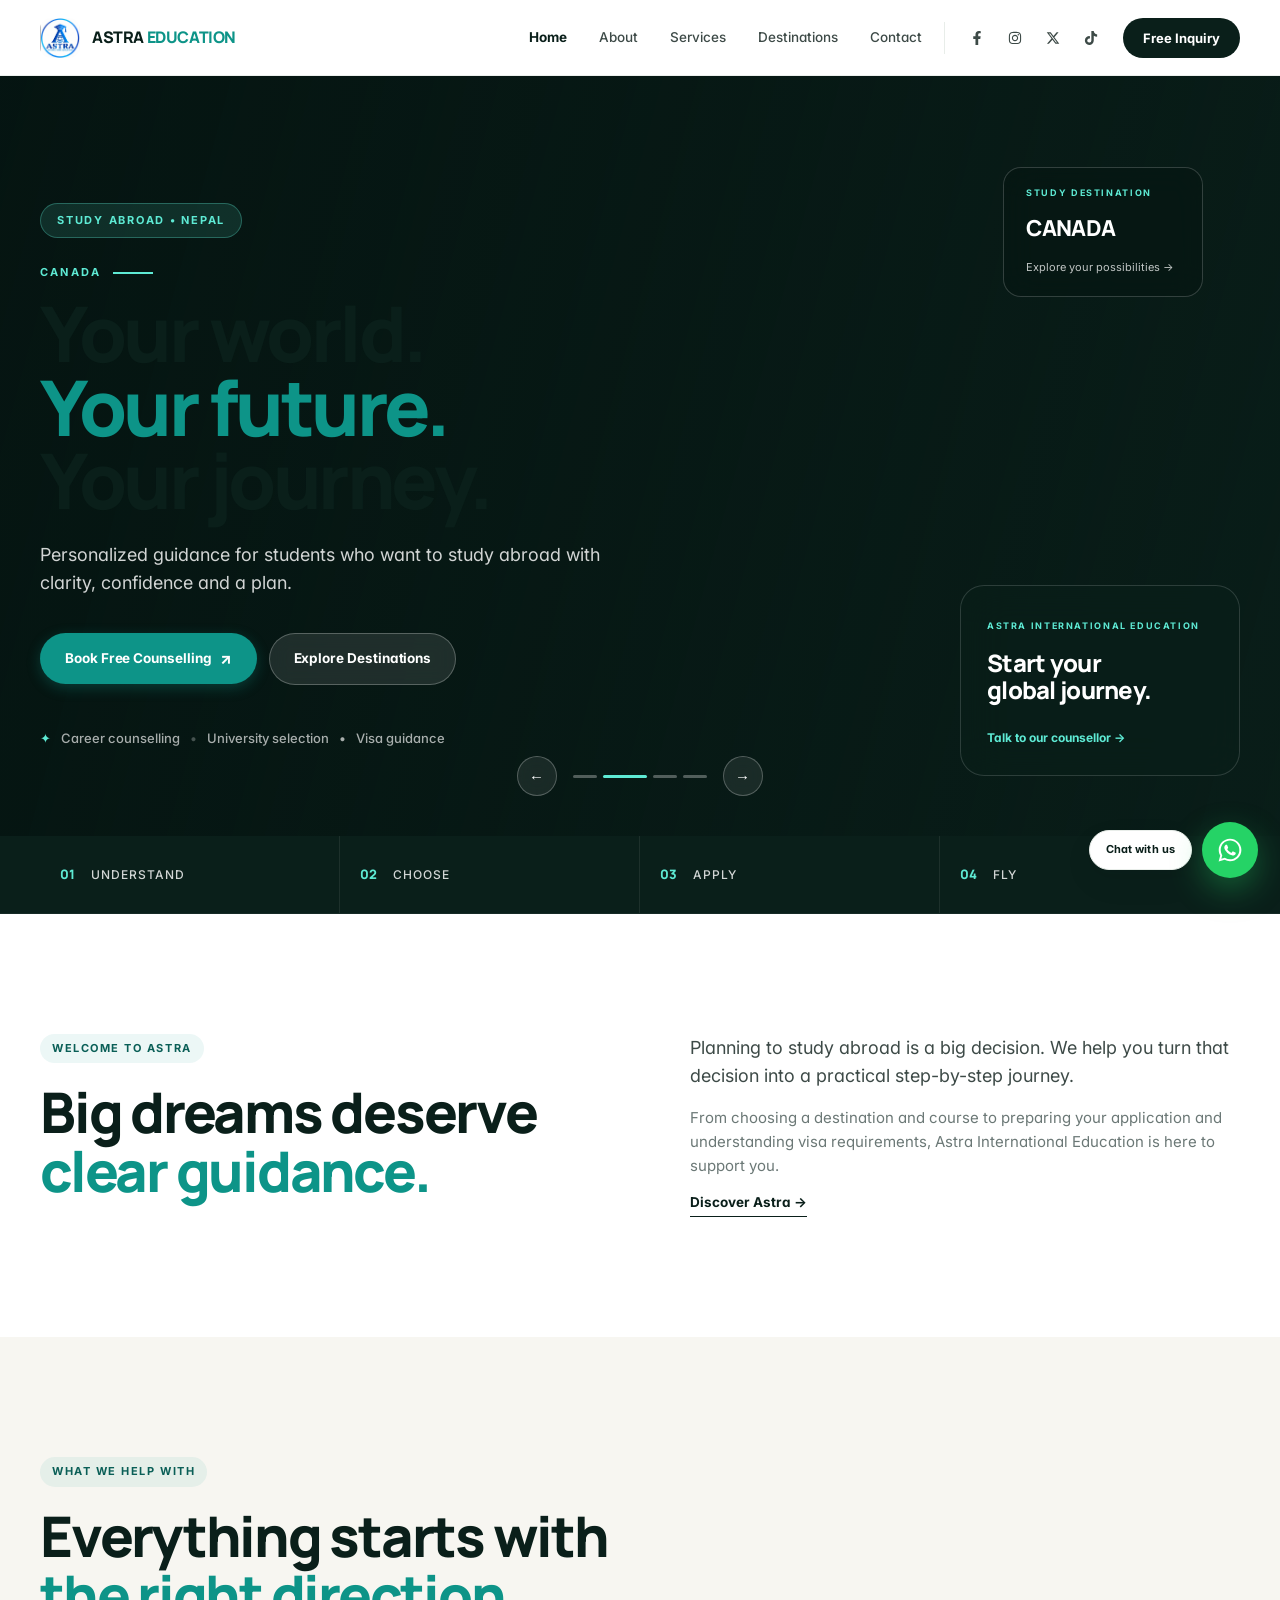
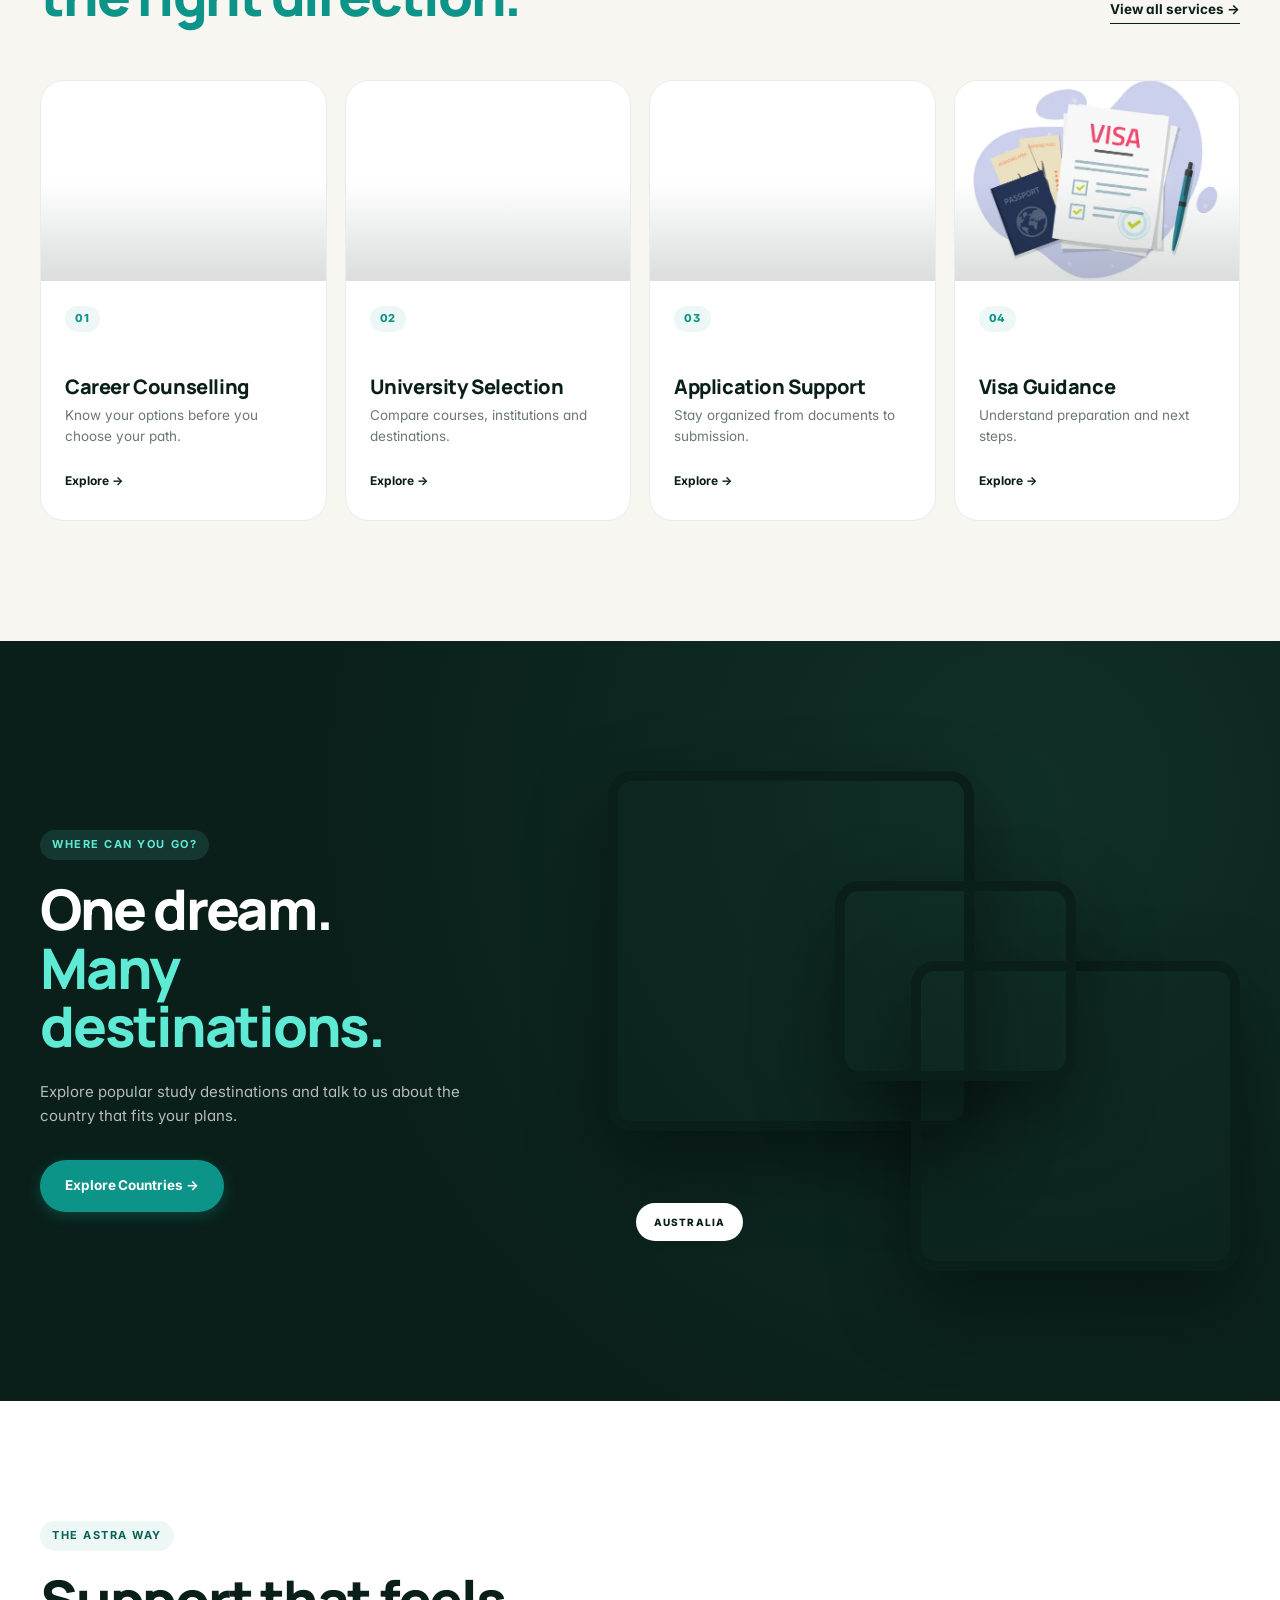
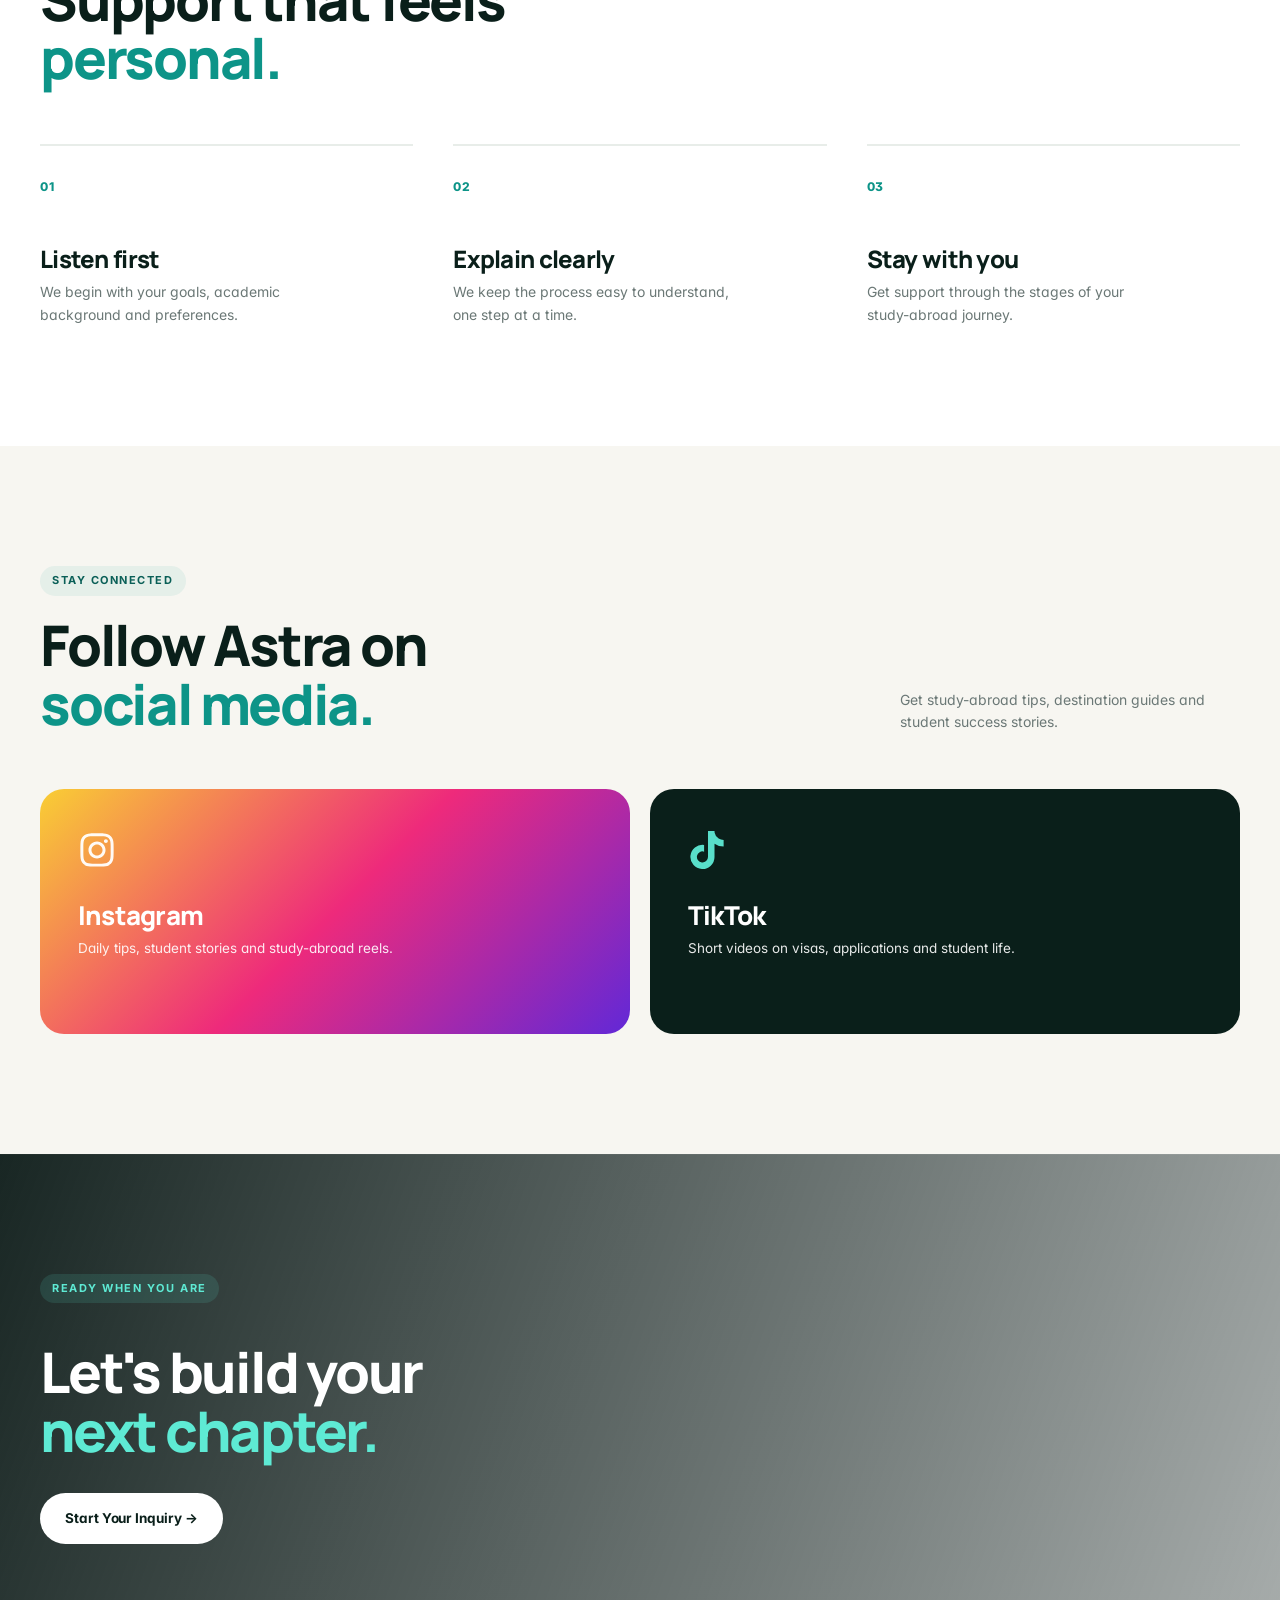
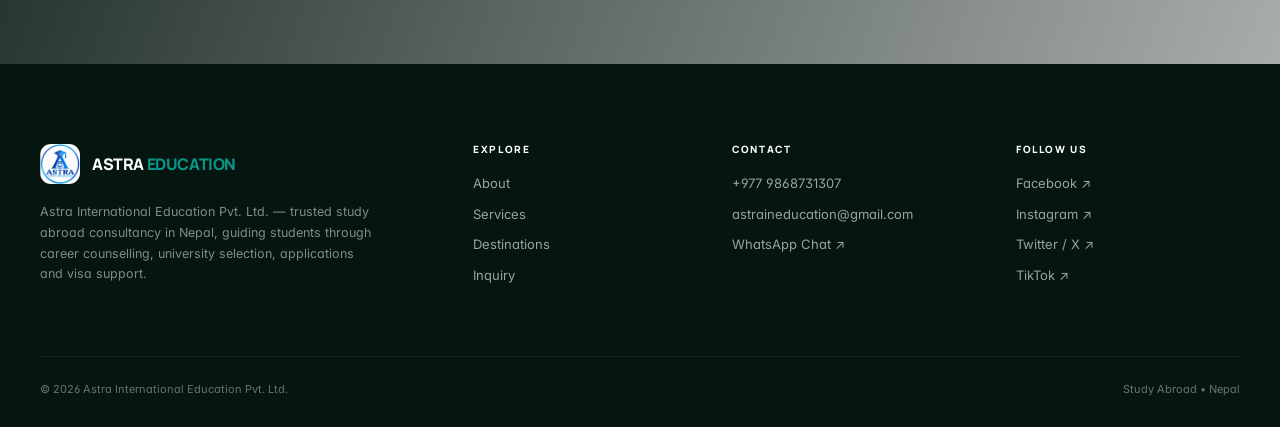
==== index.html @ 6aa4693e "Add files via upload" ====
<!doctype html>
<html lang="en" dir="ltr">
<head>
  <meta charset="utf-8">
  <meta name="viewport" content="width=device-width, initial-scale=1">

  <title>Astra Educational Consultancy | Study Abroad Experts in Nepal</title>
  <meta name="description" content="Astra Educational Consultancy is a trusted study abroad consultancy in Nepal. Get expert career counselling, university selection, application support and visa guidance for Australia, Canada, UK and New Zealand.">
  <meta name="keywords" content="study abroad consultancy Nepal, Astra Educational Consultancy, study in Australia, study in Canada, study in UK, student visa Nepal, education consultancy Kathmandu">
  <meta name="author" content="Astra International Education Pvt. Ltd.">
  <meta name="robots" content="index, follow, max-image-preview:large, max-snippet:-1, max-video-preview:-1">
  <link rel="canonical" href="https://astrainternationaledu.edu.np/">

  <meta name="theme-color" content="#0a1f1a">
  <link rel="icon" type="image/png" href="assets/images/astra_logo.png">
  <link rel="apple-touch-icon" href="assets/images/astra_logo.png">

  <!-- Open Graph -->
  <meta property="og:type" content="website">
  <meta property="og:site_name" content="Astra Educational Consultancy">
  <meta property="og:url" content="https://astrainternationaledu.edu.np/">
  <meta property="og:title" content="Astra Educational Consultancy | Study Abroad Experts in Nepal">
  <meta property="og:description" content="Expert study abroad counselling in Nepal. Guidance on university selection, applications and visa support.">
  <meta property="og:image" content="https://astrainternationaledu.edu.np/assets/images/og-image.jpg">
  <meta property="og:image:width" content="1200">
  <meta property="og:image:height" content="630">
  <meta property="og:locale" content="en_US">

  <!-- Twitter -->
  <meta name="twitter:card" content="summary_large_image">
  <meta name="twitter:title" content="Astra Educational Consultancy | Study Abroad Experts in Nepal">
  <meta name="twitter:description" content="Expert study abroad counselling in Nepal.">
  <meta name="twitter:image" content="https://astrainternationaledu.edu.np/assets/images/og-image.jpg">

  <link rel="preconnect" href="https://fonts.googleapis.com">
  <link rel="preconnect" href="https://fonts.gstatic.com" crossorigin>
  <link href="https://fonts.googleapis.com/css2?family=Inter:wght@400;500;600;700&family=Manrope:wght@700;800&display=swap" rel="stylesheet">
  <link rel="stylesheet" href="assets/css/style.css">

  <script type="application/ld+json">
  {
    "@context": "https://schema.org",
    "@graph": [
      {
        "@type": "EducationalOrganization",
        "@id": "https://astrainternationaledu.edu.np/#organization",
        "name": "Astra Educational Consultancy",
        "alternateName": "Astra International Education",
        "url": "https://astrainternationaledu.edu.np/",
        "logo": "https://astrainternationaledu.edu.np/assets/images/astra_logo.png",
        "description": "Trusted study abroad consultancy in Nepal offering career counselling, university selection, application and visa guidance for Australia, Canada, UK and New Zealand.",
        "address": {
          "@type": "PostalAddress",
          "streetAddress": "Your Office Address",
          "addressLocality": "Kathmandu",
          "addressRegion": "Bagmati",
          "postalCode": "44600",
          "addressCountry": "NP"
        },
        "contactPoint": {
          "@type": "ContactPoint",
          "telephone": "+977-9868731307",
          "contactType": "customer service",
          "email": "astraineducation@gmail.com",
          "availableLanguage": ["English", "Nepali"]
        },
        "sameAs": [
          "https://www.facebook.com/profile.php?id=61571321215933"
        ]
      },
      {
        "@type": "WebSite",
        "@id": "https://astrainternationaledu.edu.np/#website",
        "url": "https://astrainternationaledu.edu.np/",
        "name": "Astra Educational Consultancy",
        "publisher": { "@id": "https://astrainternationaledu.edu.np/#organization" },
        "inLanguage": "en"
      },
      {
        "@type": "WebPage",
        "@id": "https://astrainternationaledu.edu.np/#webpage",
        "url": "https://astrainternationaledu.edu.np/",
        "name": "Astra Educational Consultancy | Study Abroad Experts in Nepal",
        "isPartOf": { "@id": "https://astrainternationaledu.edu.np/#website" },
        "about": { "@id": "https://astrainternationaledu.edu.np/#organization" }
      }
    ]
  }
  </script>
</head>
<body>

  <div id="header"></div>

  <section class="hero hero-slider" id="heroSlider">
    <div class="hero-slide active" style="background-image:url('https://images.unsplash.com/photo-1523482580672-f109ba8cb9be?auto=format&fit=crop&w=2200&q=90')" role="img" aria-label="Sydney Opera House, Australia">
      <div class="hero-overlay"></div>
      <div class="country-stamp">
        <small>Study Destination</small>
        <strong>AUSTRALIA</strong>
        <span>Explore your possibilities →</span>
      </div>
    </div>
    <div class="hero-slide" style="background-image:url('https://images.unsplash.com/photo-1517935706615-2717063c2225?auto=format&fit=crop&w=2200&q=90')" role="img" aria-label="Toronto skyline, Canada">
      <div class="hero-overlay"></div>
      <div class="country-stamp">
        <small>Study Destination</small>
        <strong>CANADA</strong>
        <span>Explore your possibilities →</span>
      </div>
    </div>
    <div class="hero-slide" style="background-image:url('https://images.unsplash.com/photo-1513635269975-59663e0ac1ad?auto=format&fit=crop&w=2200&q=90')" role="img" aria-label="London, United Kingdom">
      <div class="hero-overlay"></div>
      <div class="country-stamp">
        <small>Study Destination</small>
        <strong>UNITED KINGDOM</strong>
        <span>Explore your possibilities →</span>
      </div>
    </div>
    <div class="hero-slide" style="background-image:url('https://images.unsplash.com/photo-1469521669194-babb45599def?auto=format&fit=crop&w=2200&q=90')" role="img" aria-label="New Zealand landscape">
      <div class="hero-overlay"></div>
      <div class="country-stamp">
        <small>Study Destination</small>
        <strong>NEW ZEALAND</strong>
        <span>Explore your possibilities →</span>
      </div>
    </div>

    <div class="container hero-content">
      <div class="hero-copy">
        <span class="pill">Study Abroad • Nepal</span>
        <div class="hero-country">
          <span id="heroCountry">AUSTRALIA</span>
          <i></i>
        </div>
        <h1>Your world.<br><em>Your future.</em><br>Your journey.</h1>
        <p>Personalized guidance for students who want to study abroad with clarity, confidence and a plan.</p>
        <div class="buttons">
          <a class="btn btn-accent" href="inquiry.html">Book Free Counselling <b>↗</b></a>
          <a class="btn btn-glass" href="destinations.html">Explore Destinations</a>
        </div>
        <div class="hero-mini">
          <span>✦</span> Career counselling <span>•</span> University selection <span>•</span> Visa guidance
        </div>
      </div>
      <div class="hero-float">
        <small>Astra International Education</small>
        <strong>Start your<br>global journey.</strong>
        <a href="contact.html">Talk to our counsellor →</a>
      </div>
    </div>

    <div class="slider-controls">
      <button class="slider-arrow" id="prevSlide" aria-label="Previous destination">←</button>
      <div class="slider-dots">
        <button class="slider-dot active" data-slide="0" aria-label="Australia"></button>
        <button class="slider-dot" data-slide="1" aria-label="Canada"></button>
        <button class="slider-dot" data-slide="2" aria-label="United Kingdom"></button>
        <button class="slider-dot" data-slide="3" aria-label="New Zealand"></button>
      </div>
      <button class="slider-arrow" id="nextSlide" aria-label="Next destination">→</button>
    </div>
  </section>

  <section class="trust">
    <div class="container trust-grid">
      <div><b>01</b><span>Understand</span></div>
      <div><b>02</b><span>Choose</span></div>
      <div><b>03</b><span>Apply</span></div>
      <div><b>04</b><span>Fly</span></div>
    </div>
  </section>

  <section class="section intro">
    <div class="container intro-grid">
      <div>
        <span class="kicker">Welcome to Astra</span>
        <h2>Big dreams deserve<br><em>clear guidance.</em></h2>
      </div>
      <div>
        <p class="lead">Planning to study abroad is a big decision. We help you turn that decision into a practical step-by-step journey.</p>
        <p>From choosing a destination and course to preparing your application and understanding visa requirements, Astra International Education is here to support you.</p>
        <a class="underlink" href="about.html">Discover Astra →</a>
      </div>
    </div>
  </section>

  <section class="section soft">
    <div class="container">
      <div class="section-title">
        <div>
          <span class="kicker">What We Help With</span>
          <h2>Everything starts with<br><em>the right direction.</em></h2>
        </div>
        <a class="underlink" href="services.html">View all services →</a>
      </div>
      <div class="service-grid">

        <a class="service-photo-card" href="services.html#counselling">
          <div class="pic" role="img" aria-label="Career counselling session" style="background-image:url('https://images.unsplash.com/photo-1523240795612-9a054b0db644?auto=format&fit=crop&w=1000&q=85')"></div>
          <div class="card-body">
            <span>01</span>
            <h3>Career Counselling</h3>
            <p>Know your options before you choose your path.</p>
            <b>Explore →</b>
          </div>
        </a>

        <a class="service-photo-card" href="services.html#university">
          <div class="pic" role="img" aria-label="University selection guidance" style="background-image:url('https://images.unsplash.com/photo-1562774053-701939374585?auto=format&fit=crop&w=1000&q=85')"></div>
          <div class="card-body">
            <span>02</span>
            <h3>University Selection</h3>
            <p>Compare courses, institutions and destinations.</p>
            <b>Explore →</b>
          </div>
        </a>

        <a class="service-photo-card" href="services.html#application">
          <div class="pic" role="img" aria-label="Application support" style="background-image:url('https://images.unsplash.com/photo-1434030216411-0b793f4b4173?auto=format&fit=crop&w=1000&q=85')"></div>
          <div class="card-body">
            <span>03</span>
            <h3>Application Support</h3>
            <p>Stay organized from documents to submission.</p>
            <b>Explore →</b>
          </div>
        </a>

        <a class="service-photo-card" href="services.html#visa">
          <div class="pic" role="img" aria-label="Visa guidance" style="background-image:url('assets/images/visa_guide.png')"></div>
          <div class="card-body">
            <span>04</span>
            <h3>Visa Guidance</h3>
            <p>Understand preparation and next steps.</p>
            <b>Explore →</b>
          </div>
        </a>

      </div>
    </div>
  </section>

  <section class="destination-feature">
    <div class="container destination-feature-grid">
      <div class="dest-copy">
        <span class="kicker light">Where Can You Go?</span>
        <h2>One dream.<br><em>Many destinations.</em></h2>
        <p>Explore popular study destinations and talk to us about the country that fits your plans.</p>
        <a class="btn btn-accent" href="destinations.html">Explore Countries →</a>
      </div>
      <div class="country-collage">
        <div class="country-photo one" role="img" aria-label="Australia"></div>
        <div class="country-photo two" role="img" aria-label="Students abroad"></div>
        <div class="country-photo three" role="img" aria-label="University campus"></div>
        <div class="country-label">AUSTRALIA</div>
      </div>
    </div>
  </section>

  <section class="section numbers">
    <div class="container">
      <div class="section-title">
        <div>
          <span class="kicker">The Astra Way</span>
          <h2>Support that feels<br><em>personal.</em></h2>
        </div>
      </div>
      <div class="number-grid">
        <div>
          <strong>01</strong>
          <h3>Listen first</h3>
          <p>We begin with your goals, academic background and preferences.</p>
        </div>
        <div>
          <strong>02</strong>
          <h3>Explain clearly</h3>
          <p>We keep the process easy to understand, one step at a time.</p>
        </div>
        <div>
          <strong>03</strong>
          <h3>Stay with you</h3>
          <p>Get support through the stages of your study-abroad journey.</p>
        </div>
      </div>
    </div>
  </section>

  <section class="section follow-us-section">
    <div class="container">
      <div class="section-title">
        <div>
          <span class="kicker">Stay Connected</span>
          <h2>Follow Astra on<br><em>social media.</em></h2>
        </div>
        <p>Get study-abroad tips, destination guides and student success stories.</p>
      </div>

      <div class="follow-grid">
        <a href="https://www.instagram.com/" target="_blank" rel="noopener" class="follow-card ig">
          <svg xmlns="http://www.w3.org/2000/svg" viewBox="0 0 448 512" width="38" height="38" fill="#fff" aria-hidden="true">
            <path d="M224.1 141c-63.6 0-114.9 51.3-114.9 114.9s51.3 114.9 114.9 114.9S339 319.5 339 255.9 287.7 141 224.1 141zm0 189.6c-41.1 0-74.7-33.5-74.7-74.7s33.5-74.7 74.7-74.7 74.7 33.5 74.7 74.7-33.6 74.7-74.7 74.7zm146.4-194.3c0 14.9-12 26.8-26.8 26.8-14.9 0-26.8-12-26.8-26.8s12-26.8 26.8-26.8 26.8 12 26.8 26.8zm76.1 27.2c-1.7-35.9-9.9-67.7-36.2-93.9-26.2-26.2-58-34.4-93.9-36.2-37-2.1-147.9-2.1-184.9 0-35.8 1.7-67.6 9.9-93.9 36.1s-34.4 58-36.2 93.9c-2.1 37-2.1 147.9 0 184.9 1.7 35.9 9.9 67.7 36.2 93.9s58 34.4 93.9 36.2c37 2.1 147.9 2.1 184.9 0 35.9-1.7 67.7-9.9 93.9-36.2 26.2-26.2 34.4-58 36.2-93.9 2.1-37 2.1-147.8 0-184.8zM398.8 388c-7.8 19.6-22.9 34.7-42.6 42.6-29.5 11.7-99.5 9-132.1 9s-102.7 2.6-132.1-9c-19.6-7.8-34.7-22.9-42.6-42.6-11.7-29.5-9-99.5-9-132.1s-2.6-102.7 9-132.1c7.8-19.6 22.9-34.7 42.6-42.6 29.5-11.7 99.5-9 132.1-9s102.7-2.6 132.1 9c19.6 7.8 34.7 22.9 42.6 42.6 11.7 29.5 9 99.5 9 132.1s2.7 102.7-9 132.1z"/>
          </svg>
          <h3>Instagram</h3>
          <p>Daily tips, student stories and study-abroad reels.</p>
          <b></b>
        </a>

        <a href="https://www.tiktok.com/" target="_blank" rel="noopener" class="follow-card tiktok">
          <svg xmlns="http://www.w3.org/2000/svg" viewBox="0 0 448 512" width="38" height="38" fill="#5eead4" aria-hidden="true">
            <path d="M448,209.91a210.06,210.06,0,0,1-122.77-39.25V349.38A162.55,162.55,0,1,1,185,188.31V278.2a74.62,74.62,0,1,0,52.23,71.18V0l88,0a121.18,121.18,0,0,0,1.86,22.17h0A122.18,122.18,0,0,0,381,102.39a121.43,121.43,0,0,0,67,20.14Z"/>
          </svg>
          <h3>TikTok</h3>
          <p>Short videos on visas, applications and student life.</p>
          <b></b>
        </a>
      </div>
    </div>
  </section>

  <section class="cta-photo">
    <div class="container">
      <div class="cta-inner">
        <span class="kicker light">Ready When You Are</span>
        <h2>Let's build your<br><em>next chapter.</em></h2>
        <a class="btn btn-white" href="inquiry.html">Start Your Inquiry →</a>
      </div>
    </div>
  </section>

  <div id="footer"></div>
  <script src="assets/js/main.js"></script>

</body>
</html>
---- assets/css/style.css ----
/* =========================
   ASTRA INTERNATIONAL EDUCATION
   Modern Design System — 2025
   ========================= */

:root {
  --ink: #0a1f1a;
  --ink-soft: #3d4a47;
  --muted: #6b7876;
  --line: #e8ede9;
  --line-soft: #f0f3f1;

  --green: #0d9488;
  --green-deep: #0a5f57;
  --mint: #5eead4;
  --mint-soft: #a7f3e3;

  --cream: #f7f6f1;
  --cream-warm: #faf9f5;
  --white: #ffffff;

  --dark: #0a1f1a;
  --dark-2: #0f2a24;

  --shadow-sm: 0 1px 2px rgba(10, 31, 26, .04), 0 2px 8px rgba(10, 31, 26, .04);
  --shadow-md: 0 4px 12px rgba(10, 31, 26, .06), 0 12px 32px rgba(10, 31, 26, .06);
  --shadow-lg: 0 8px 24px rgba(10, 31, 26, .08), 0 24px 64px rgba(10, 31, 26, .1);

  --radius-sm: 12px;
  --radius-md: 18px;
  --radius-lg: 24px;
  --radius-xl: 32px;

  --ease: cubic-bezier(.2, .8, .2, 1);
}

* { box-sizing: border-box; margin: 0; padding: 0; }
html { scroll-behavior: smooth; -webkit-text-size-adjust: 100%; }

body {
  font-family: "Inter", -apple-system, BlinkMacSystemFont, "DM Sans", Arial, sans-serif;
  color: var(--ink);
  background: var(--white);
  line-height: 1.6;
  font-size: 15px;
  font-feature-settings: "ss01", "cv11";
  -webkit-font-smoothing: antialiased;
  -moz-osx-font-smoothing: grayscale;
}

a { text-decoration: none; color: inherit; transition: color .2s var(--ease); }
img { max-width: 100%; display: block; }

.container {
  width: min(1200px, calc(100% - 48px));
  margin: auto;
}

/* =========================
   TYPOGRAPHY
   ========================= */
h1, h2, h3, h4 {
  font-family: "Manrope", "Inter", Arial, sans-serif;
  font-weight: 800;
  letter-spacing: -.035em;
  line-height: 1.05;
  color: var(--ink);
}

h1 { font-size: clamp(44px, 6vw, 84px); letter-spacing: -.045em; line-height: .96; }
h2 { font-size: clamp(34px, 4.4vw, 56px); letter-spacing: -.04em; }
h3 { font-size: clamp(20px, 2vw, 26px); letter-spacing: -.03em; }

h1 em, h2 em {
  font-style: normal;
  color: var(--green);
  font-weight: 800;
}

p { color: var(--ink-soft); }

.kicker {
  display: inline-block;
  font-size: 11px;
  font-weight: 700;
  letter-spacing: .14em;
  text-transform: uppercase;
  color: var(--green-deep);
  margin-bottom: 20px;
  padding: 6px 12px;
  background: rgba(13, 148, 136, .08);
  border-radius: 100px;
}

.kicker.light {
  color: var(--mint);
  background: rgba(94, 234, 212, .12);
}

.lead {
  font-size: 18px;
  line-height: 1.55;
  color: var(--ink-soft);
  margin-bottom: 16px;
}

/* =========================
   HEADER
   ========================= */
.site-header {
  position: sticky;
  top: 0;
  z-index: 1000;
  height: 76px;
  background: rgba(255, 255, 255, .85);
  backdrop-filter: saturate(180%) blur(20px);
  -webkit-backdrop-filter: saturate(180%) blur(20px);
  border-bottom: 1px solid rgba(232, 237, 233, .8);
}

.nav {
  height: 76px;
  display: flex;
  align-items: center;
  justify-content: space-between;
  gap: 24px;
}

.brand {
  display: flex;
  align-items: center;
  gap: 12px;
  font-family: "Manrope", sans-serif;
  font-weight: 800;
  font-size: 16px;
  letter-spacing: -.025em;
  color: var(--ink);
}

.brand em {
  font-style: normal;
  color: var(--green);
}

.brand img {
  width: 40px;
  height: 40px;
  border-radius: 11px;
  object-fit: cover;
}

.brand-mark {
  width: 40px;
  height: 40px;
  background: var(--dark);
  color: #fff;
  border-radius: 11px;
  display: grid;
  place-items: center;
  font-size: 12px;
  font-weight: 800;
}

.navlinks {
  display: flex;
  align-items: center;
  gap: 4px;
  font-size: 13.5px;
  font-weight: 500;
  color: var(--ink-soft);
}

.navlinks > a {
  padding: 9px 14px;
  border-radius: 100px;
  transition: all .2s var(--ease);
}

.navlinks > a:hover {
  color: var(--ink);
  background: rgba(10, 31, 26, .04);
}

.navlinks > a.active {
  color: var(--ink);
  font-weight: 700;
}

.navlinks > a.nav-cta {
  background: var(--dark);
  color: #fff !important;
  padding: 10px 20px;
  font-weight: 700;
  font-size: 13px;
  margin-left: 12px;
}

.navlinks > a.nav-cta:hover {
  background: var(--green-deep);
  transform: translateY(-1px);
}

.nav-socials {
  display: flex;
  align-items: center;
  gap: 6px;
  padding-left: 16px;
  margin-left: 4px;
  border-left: 1px solid var(--line);
}

.nav-socials a {
  width: 32px;
  height: 32px;
  border-radius: 9px;
  display: grid;
  place-items: center;
  color: var(--ink-soft);
  background: transparent;
  transition: all .2s var(--ease);
}

.nav-socials a:hover {
  background: var(--dark);
  color: var(--mint);
  transform: translateY(-1px);
}

.menu {
  display: none;
  border: 0;
  background: none;
  font-size: 22px;
  cursor: pointer;
  color: var(--ink);
  padding: 8px;
}

/* =========================
   BUTTONS
   ========================= */
.btn {
  display: inline-flex;
  align-items: center;
  justify-content: center;
  gap: 8px;
  padding: 14px 24px;
  border-radius: 100px;
  font-size: 13.5px;
  font-weight: 700;
  letter-spacing: -.005em;
  border: 1.5px solid transparent;
  cursor: pointer;
  transition: all .25s var(--ease);
  white-space: nowrap;
}

.btn b { font-weight: 800; font-size: 15px; line-height: 1; }

.btn-accent {
  background: var(--green);
  color: #fff;
  box-shadow: 0 4px 14px rgba(13, 148, 136, .3);
}

.btn-accent:hover {
  background: var(--green-deep);
  transform: translateY(-2px);
  box-shadow: 0 8px 24px rgba(13, 148, 136, .35);
}

.btn-white {
  background: #fff;
  color: var(--ink);
}

.btn-white:hover {
  background: var(--cream);
  transform: translateY(-2px);
}

.btn-glass {
  background: rgba(255, 255, 255, .1);
  color: #fff;
  border-color: rgba(255, 255, 255, .25);
  backdrop-filter: blur(10px);
}

.btn-glass:hover {
  background: rgba(255, 255, 255, .18);
  border-color: rgba(255, 255, 255, .4);
}

.btn-outline {
  background: #fff;
  border-color: var(--line);
  color: var(--ink);
}

.btn-outline:hover {
  border-color: var(--ink);
  transform: translateY(-1px);
}

/* =========================
   SECTIONS
   ========================= */
.section { padding: 120px 0; }
.section.soft { background: var(--cream); }

.section-title {
  display: flex;
  justify-content: space-between;
  align-items: end;
  gap: 60px;
  margin-bottom: 56px;
}

.section-title h2 { max-width: 640px; }
.section-title > p {
  max-width: 340px;
  color: var(--muted);
  font-size: 14px;
}

.underlink {
  display: inline-flex;
  align-items: center;
  gap: 6px;
  font-size: 13.5px;
  font-weight: 700;
  color: var(--ink);
  border-bottom: 1.5px solid var(--ink);
  padding-bottom: 3px;
  transition: all .2s var(--ease);
}

.underlink:hover {
  color: var(--green);
  border-color: var(--green);
  gap: 10px;
}

/* =========================
   HERO
   ========================= */
.hero-slider {
  position: relative;
  height: 760px;
  background: var(--dark);
  overflow: hidden;
  color: #fff;
}

.hero-slide {
  position: absolute;
  inset: 0;
  background-size: cover;
  background-position: center;
  opacity: 0;
  transform: scale(1.06);
  transition: opacity 1.2s var(--ease), transform 8s var(--ease);
  z-index: 0;
}

.hero-slide.active {
  opacity: 1;
  transform: scale(1);
  z-index: 1;
}

.hero-overlay {
  position: absolute;
  inset: 0;
  background: linear-gradient(105deg, rgba(5, 20, 17, .92) 0%, rgba(5, 20, 17, .6) 45%, rgba(5, 20, 17, .15) 100%);
}

.hero-content {
  position: relative;
  z-index: 10;
  height: 100%;
  display: flex;
  align-items: center;
}

.hero-copy { max-width: 720px; padding-top: 40px; }

.pill {
  display: inline-block;
  font-size: 11px;
  letter-spacing: .16em;
  font-weight: 700;
  padding: 8px 16px;
  border-radius: 100px;
  background: rgba(94, 234, 212, .12);
  border: 1px solid rgba(94, 234, 212, .3);
  color: var(--mint);
  text-transform: uppercase;
}

.hero-country {
  display: flex;
  align-items: center;
  gap: 12px;
  margin: 26px 0 14px;
  font-size: 11px;
  letter-spacing: .2em;
  font-weight: 700;
  color: var(--mint);
}

.hero-country i {
  display: block;
  width: 40px;
  height: 1.5px;
  background: var(--mint);
}

.hero h1 { margin: 0 0 24px; }
.hero p {
  font-size: 18px;
  color: rgba(255, 255, 255, .82);
  max-width: 560px;
  margin: 0 0 36px;
  line-height: 1.55;
}

.buttons {
  display: flex;
  gap: 12px;
  flex-wrap: wrap;
}

.hero-mini {
  margin-top: 44px;
  display: flex;
  flex-wrap: wrap;
  gap: 10px;
  align-items: center;
  font-size: 13px;
  color: rgba(255, 255, 255, .65);
  font-weight: 500;
}

.hero-mini span:first-child { color: var(--mint); }
.hero-mini span:nth-child(even) { opacity: .4; }

.hero-float {
  position: absolute;
  right: 0;
  bottom: 60px;
  width: 280px;
  padding: 26px;
  background: rgba(10, 31, 26, .55);
  backdrop-filter: blur(20px);
  -webkit-backdrop-filter: blur(20px);
  border: 1px solid rgba(255, 255, 255, .15);
  border-radius: var(--radius-lg);
  z-index: 11;
}

.hero-float small {
  font-size: 9px;
  letter-spacing: .18em;
  font-weight: 700;
  color: var(--mint);
  text-transform: uppercase;
}

.hero-float strong {
  display: block;
  font-family: "Manrope", sans-serif;
  font-weight: 800;
  font-size: 24px;
  line-height: 1.1;
  margin: 14px 0 22px;
  color: #fff;
  letter-spacing: -.03em;
}

.hero-float a {
  font-size: 12px;
  font-weight: 700;
  color: var(--mint);
  display: inline-flex;
  align-items: center;
  gap: 6px;
}

.country-stamp {
  position: absolute;
  right: 6%;
  top: 12%;
  z-index: 2;
  padding: 18px 22px;
  background: rgba(5, 20, 17, .5);
  backdrop-filter: blur(16px);
  -webkit-backdrop-filter: blur(16px);
  border: 1px solid rgba(255, 255, 255, .18);
  border-radius: var(--radius-md);
  min-width: 200px;
  color: #fff;
}

.country-stamp small {
  display: block;
  font-size: 9px;
  letter-spacing: .18em;
  color: var(--mint);
  font-weight: 700;
  text-transform: uppercase;
}

.country-stamp strong {
  display: block;
  font-family: "Manrope", sans-serif;
  font-weight: 800;
  font-size: 22px;
  margin: 10px 0 8px;
  letter-spacing: -.03em;
}

.country-stamp span {
  font-size: 11px;
  color: rgba(255, 255, 255, .75);
}

.slider-controls {
  position: absolute;
  z-index: 20;
  bottom: 40px;
  left: 50%;
  transform: translateX(-50%);
  display: flex;
  align-items: center;
  gap: 16px;
}

.slider-arrow {
  width: 40px;
  height: 40px;
  border-radius: 50%;
  border: 1px solid rgba(255, 255, 255, .25);
  background: rgba(255, 255, 255, .08);
  backdrop-filter: blur(8px);
  color: #fff;
  font-size: 15px;
  cursor: pointer;
  transition: all .2s var(--ease);
}

.slider-arrow:hover {
  background: rgba(255, 255, 255, .2);
  border-color: rgba(255, 255, 255, .5);
}

.slider-dots { display: flex; gap: 6px; }

.slider-dot {
  width: 24px;
  height: 3px;
  border: 0;
  border-radius: 100px;
  background: rgba(255, 255, 255, .3);
  cursor: pointer;
  transition: all .35s var(--ease);
}

.slider-dot.active {
  background: var(--mint);
  width: 44px;
}

/* =========================
   TRUST BAR
   ========================= */
.trust {
  background: var(--dark);
  color: #fff;
  border-bottom: 1px solid rgba(255, 255, 255, .05);
}

.trust-grid {
  display: grid;
  grid-template-columns: repeat(4, 1fr);
}

.trust-grid > div {
  padding: 28px 20px;
  display: flex;
  align-items: center;
  gap: 16px;
  border-right: 1px solid rgba(255, 255, 255, .08);
}

.trust-grid > div:last-child { border-right: 0; }

.trust-grid b {
  font-family: "Manrope", sans-serif;
  font-size: 13px;
  color: var(--mint);
  font-weight: 800;
}

.trust-grid span {
  font-size: 12px;
  font-weight: 500;
  letter-spacing: .08em;
  text-transform: uppercase;
  color: rgba(255, 255, 255, .82);
}

/* =========================
   INTRO / ABOUT GRID
   ========================= */
.intro-grid {
  display: grid;
  grid-template-columns: 1fr 1fr;
  gap: 100px;
  align-items: start;
}

.intro-grid p:not(.lead) { color: var(--muted); margin-bottom: 12px; }

/* =========================
   SERVICE CARDS
   ========================= */
.service-grid {
  display: grid;
  grid-template-columns: repeat(4, 1fr);
  gap: 18px;
}

.service-photo-card {
  display: flex;
  flex-direction: column;
  background: #fff;
  border-radius: var(--radius-lg);
  overflow: hidden;
  border: 1px solid var(--line);
  transition: all .3s var(--ease);
}

.service-photo-card:hover {
  transform: translateY(-6px);
  border-color: rgba(13, 148, 136, .3);
  box-shadow: var(--shadow-lg);
}

.pic {
  height: 200px;
  background-size: cover;
  background-position: center;
  position: relative;
}

.pic::after {
  content: "";
  position: absolute;
  inset: 0;
  background: linear-gradient(180deg, transparent 50%, rgba(10, 31, 26, .15) 100%);
}

.card-body { padding: 24px 24px 28px; }

.card-body > span {
  display: inline-block;
  font-size: 11px;
  font-weight: 800;
  color: var(--green);
  letter-spacing: .08em;
  padding: 4px 10px;
  background: rgba(13, 148, 136, .08);
  border-radius: 100px;
}

.card-body h3 {
  margin: 44px 0 8px;
  font-size: 20px;
  letter-spacing: -.02em;
}

.card-body p {
  font-size: 13.5px;
  color: var(--muted);
  min-height: 44px;
  line-height: 1.55;
}

.card-body b {
  display: inline-flex;
  align-items: center;
  gap: 4px;
  margin-top: 22px;
  font-size: 12px;
  font-weight: 700;
  color: var(--ink);
}

/* =========================
   DESTINATION FEATURE
   ========================= */
.destination-feature {
  background: var(--dark);
  color: #fff;
  padding: 130px 0;
  overflow: hidden;
  position: relative;
}

.destination-feature::before {
  content: "";
  position: absolute;
  inset: 0;
  background: radial-gradient(circle at 80% 20%, rgba(94, 234, 212, .08), transparent 60%);
  pointer-events: none;
}

.destination-feature-grid {
  display: grid;
  grid-template-columns: .85fr 1.15fr;
  gap: 100px;
  align-items: center;
  position: relative;
  z-index: 2;
}

.dest-copy h2 {
  color: #fff;
  margin-bottom: 24px;
}

.dest-copy h2 em { color: var(--mint); }
.dest-copy p {
  color: rgba(255, 255, 255, .7);
  max-width: 440px;
  margin-bottom: 32px;
  font-size: 15px;
}

.country-collage {
  height: 500px;
  position: relative;
}

.country-photo {
  position: absolute;
  background-size: cover;
  background-position: center;
  border: 10px solid var(--dark);
  border-radius: var(--radius-lg);
  box-shadow: 0 32px 80px rgba(0, 0, 0, .4);
}

.country-photo.one {
  width: 58%;
  height: 72%;
  left: 0;
  top: 0;
  background-image: url("https://images.unsplash.com/photo-1523482580672-f109ba8cb9be?auto=format&fit=crop&w=1000&q=85");
}

.country-photo.two {
  width: 52%;
  height: 62%;
  right: 0;
  bottom: 0;
  background-image: url("https://images.unsplash.com/photo-1523240795612-9a054b0db644?auto=format&fit=crop&w=1000&q=85");
}

.country-photo.three {
  width: 38%;
  height: 40%;
  right: 26%;
  top: 22%;
  background-image: url("https://images.unsplash.com/photo-1562774053-701939374585?auto=format&fit=crop&w=1000&q=85");
}

.country-label {
  position: absolute;
  bottom: 30px;
  left: 28px;
  background: #fff;
  color: var(--ink);
  padding: 11px 18px;
  border-radius: 100px;
  font-size: 10px;
  font-weight: 800;
  letter-spacing: .12em;
}

/* =========================
   NUMBER GRID
   ========================= */
.number-grid {
  display: grid;
  grid-template-columns: repeat(3, 1fr);
  gap: 40px;
}

.number-grid > div {
  border-top: 2px solid var(--line);
  padding-top: 28px;
  transition: border-color .3s var(--ease);
}

.number-grid > div:hover { border-color: var(--green); }

.number-grid strong {
  font-size: 12px;
  font-weight: 800;
  color: var(--green);
  letter-spacing: .06em;
}

.number-grid h3 {
  margin: 48px 0 10px;
  font-size: 24px;
}

.number-grid p {
  color: var(--muted);
  font-size: 14px;
  max-width: 300px;
  line-height: 1.6;
}

/* =========================
   CTA PHOTO
   ========================= */
.cta-photo {
  padding: 120px 0;
  background-image: linear-gradient(110deg, rgba(5, 20, 17, .92), rgba(5, 20, 17, .35)),
    url("https://images.unsplash.com/photo-1516321318423-f06f85e504b3?auto=format&fit=crop&w=2200&q=85");
  background-size: cover;
  background-position: center;
  color: #fff;
}

.cta-inner h2 {
  color: #fff;
  margin: 20px 0 32px;
}

.cta-inner h2 em { color: var(--mint); }

/* =========================
   INNER HERO
   ========================= */
.inner-hero {
  padding: 130px 0 100px;
  background: linear-gradient(150deg, #eef8f5 0%, var(--cream) 60%, #f9f4ea 100%);
  position: relative;
  overflow: hidden;
}

.inner-hero::after {
  content: "";
  position: absolute;
  width: 500px;
  height: 500px;
  right: -180px;
  top: -180px;
  border-radius: 50%;
  background: radial-gradient(circle, rgba(13, 148, 136, .1), transparent 65%);
}

.inner-hero h1 {
  max-width: 900px;
  margin-bottom: 24px;
}

.inner-hero p {
  font-size: 17px;
  color: var(--ink-soft);
  max-width: 620px;
  line-height: 1.6;
}

/* =========================
   ABOUT PAGE
   ========================= */
.about-hero-new {
  position: relative;
  overflow: hidden;
  background: var(--dark);
  color: #fff;
  padding: 90px 0 100px;
  min-height: 700px;
}

.about-hero-new::before {
  content: "";
  position: absolute;
  width: 700px;
  height: 700px;
  right: -250px;
  top: -300px;
  border-radius: 50%;
  background: radial-gradient(circle, rgba(94, 234, 212, .15), transparent 65%);
  pointer-events: none;
}

.about-hero-grid {
  display: grid;
  grid-template-columns: 1fr .95fr;
  gap: 80px;
  align-items: center;
  position: relative;
  z-index: 2;
}

.about-eyebrow {
  display: inline-block;
  font-size: 11px;
  letter-spacing: .18em;
  font-weight: 700;
  color: var(--mint);
  text-transform: uppercase;
  padding: 6px 12px;
  background: rgba(94, 234, 212, .1);
  border-radius: 100px;
  margin-bottom: 24px;
}

.about-hero-copy h1 {
  color: #fff;
  max-width: 620px;
  margin-bottom: 26px;
}

.about-hero-copy h1 em { color: var(--mint); }
.about-hero-copy > p {
  color: rgba(255, 255, 255, .78);
  font-size: 17px;
  max-width: 540px;
  line-height: 1.55;
}

.about-hero-actions {
  display: flex;
  align-items: center;
  gap: 24px;
  flex-wrap: wrap;
  margin-top: 36px;
}

.about-text-link {
  font-size: 13.5px;
  font-weight: 600;
  color: rgba(255, 255, 255, .85);
  display: inline-flex;
  align-items: center;
  gap: 8px;
  transition: all .2s var(--ease);
}

.about-text-link:hover { color: var(--mint); }

.about-hero-visual {
  height: 540px;
  position: relative;
}

.about-main-photo {
  position: absolute;
  inset: 0 0 0 40px;
  border-radius: var(--radius-lg);
  background-image: url('https://images.unsplash.com/photo-1523050854058-8df90110c9f1?auto=format&fit=crop&w=1400&q=90');
  background-size: cover;
  background-position: center;
  box-shadow: 0 40px 100px rgba(0, 0, 0, .35);
}

.about-main-photo::after {
  content: "";
  position: absolute;
  inset: 0;
  border: 1px solid rgba(255, 255, 255, .15);
  border-radius: var(--radius-lg);
}

.about-photo-small {
  position: absolute;
  left: 0;
  bottom: 28px;
  width: 180px;
  height: 210px;
  border: 8px solid var(--dark);
  border-radius: var(--radius-md);
  background: url('https://images.unsplash.com/photo-1523240795612-9a054b0db644?auto=format&fit=crop&w=700&q=85') center/cover;
  box-shadow: 0 24px 60px rgba(0, 0, 0, .4);
}

.about-stamp {
  position: absolute;
  right: 24px;
  top: 24px;
  width: 118px;
  height: 118px;
  border-radius: 50%;
  background: var(--mint);
  color: var(--dark);
  display: flex;
  flex-direction: column;
  align-items: center;
  justify-content: center;
  box-shadow: 0 20px 48px rgba(0, 0, 0, .3);
  transform: rotate(8deg);
}

.about-stamp strong {
  font-family: "Manrope", sans-serif;
  font-weight: 800;
  font-size: 20px;
  line-height: 1;
  letter-spacing: .02em;
}

.about-stamp span {
  text-align: center;
  font-size: 7px;
  line-height: 1.3;
  letter-spacing: .1em;
  font-weight: 800;
  margin-top: 6px;
}

.about-floating-card {
  position: absolute;
  right: 0;
  bottom: 40px;
  width: 240px;
  padding: 22px 24px;
  background: #fff;
  color: var(--ink);
  border-radius: var(--radius-md);
  box-shadow: 0 24px 64px rgba(0, 0, 0, .25);
}

.about-floating-card small {
  font-size: 9px;
  letter-spacing: .16em;
  color: var(--green);
  font-weight: 800;
  text-transform: uppercase;
}

.about-floating-card strong {
  display: block;
  font-family: "Manrope", sans-serif;
  font-weight: 800;
  font-size: 20px;
  line-height: 1.1;
  margin: 10px 0;
  letter-spacing: -.03em;
}

.about-floating-card span {
  font-size: 11px;
  color: var(--muted);
}

.about-facts {
  background: #fff;
  border-bottom: 1px solid var(--line);
}

.about-facts-grid {
  display: grid;
  grid-template-columns: repeat(4, 1fr);
}

.about-facts-grid > div {
  padding: 32px 24px;
  display: flex;
  align-items: center;
  gap: 16px;
  border-right: 1px solid var(--line);
}

.about-facts-grid > div:last-child { border-right: 0; }

.about-facts strong {
  font-family: "Manrope", sans-serif;
  font-size: 12px;
  font-weight: 800;
  color: var(--green);
}

.about-facts span {
  font-size: 12px;
  font-weight: 600;
  line-height: 1.35;
  color: var(--ink-soft);
}

.about-story-grid {
  display: grid;
  grid-template-columns: .95fr 1.05fr;
  gap: 120px;
  align-items: start;
}

.about-story-title h2 { max-width: 480px; }

.story-line {
  width: 60px;
  height: 3px;
  border-radius: 100px;
  background: var(--green);
  margin-top: 40px;
}

.about-story-copy { padding-top: 40px; }
.about-story-copy p:not(.lead) {
  color: var(--muted);
  margin-top: 16px;
  line-height: 1.7;
}

.about-journey {
  background: var(--dark);
  color: #fff;
  padding: 120px 0;
  position: relative;
  overflow: hidden;
}

.about-journey::before {
  content: "";
  position: absolute;
  width: 600px;
  height: 600px;
  right: -280px;
  bottom: -320px;
  border-radius: 50%;
  border: 1px solid rgba(94, 234, 212, .1);
  box-shadow: 0 0 0 80px rgba(94, 234, 212, .02),
    0 0 0 160px rgba(94, 234, 212, .015);
}

.about-section-heading {
  display: flex;
  justify-content: space-between;
  align-items: end;
  gap: 60px;
  margin-bottom: 56px;
}

.about-section-heading h2 { max-width: 620px; color: #fff; }
.about-section-heading > p {
  max-width: 320px;
  color: rgba(255, 255, 255, .6);
  font-size: 14px;
  line-height: 1.6;
}

.journey-grid {
  display: grid;
  grid-template-columns: repeat(4, 1fr);
  gap: 1px;
  background: rgba(255, 255, 255, .08);
  border: 1px solid rgba(255, 255, 255, .08);
  border-radius: var(--radius-lg);
  overflow: hidden;
  position: relative;
  z-index: 2;
}

.journey-grid article {
  background: var(--dark);
  padding: 32px 28px;
  min-height: 300px;
  transition: background .3s var(--ease);
}

.journey-grid article:hover { background: var(--dark-2); }

.journey-grid article > span {
  font-size: 11px;
  color: var(--mint);
  font-weight: 800;
  letter-spacing: .06em;
}

.journey-icon {
  width: 44px;
  height: 44px;
  border: 1px solid rgba(94, 234, 212, .3);
  border-radius: 50%;
  display: grid;
  place-items: center;
  color: var(--mint);
  font-size: 18px;
  margin: 60px 0 22px;
}

.journey-grid h3 {
  font-size: 22px;
  margin-bottom: 12px;
  color: #fff;
}

.journey-grid p {
  font-size: 13px;
  color: rgba(255, 255, 255, .65);
  line-height: 1.65;
}

.value-grid-new {
  display: grid;
  grid-template-columns: 1.15fr .9fr .9fr;
  gap: 18px;
}

.value-grid-new article {
  background: #fff;
  border: 1px solid var(--line);
  border-radius: var(--radius-lg);
  padding: 34px 30px;
  min-height: 280px;
  transition: all .3s var(--ease);
}

.value-grid-new article:hover {
  transform: translateY(-4px);
  box-shadow: var(--shadow-md);
}

.value-grid-new .value-feature {
  background: var(--dark);
  color: #fff;
  border-color: var(--dark);
}

.value-grid-new article > span {
  font-size: 11px;
  font-weight: 800;
  color: var(--green);
  letter-spacing: .06em;
}

.value-grid-new .value-feature > span { color: var(--mint); }

.value-grid-new h3 {
  font-size: 24px;
  margin: 60px 0 10px;
}

.value-grid-new p {
  font-size: 13.5px;
  color: var(--muted);
  max-width: 340px;
  line-height: 1.6;
}

.value-grid-new .value-feature p { color: rgba(255, 255, 255, .7); }

.value-grid-new b {
  display: block;
  margin-top: 24px;
  font-size: 11px;
  font-weight: 700;
  color: var(--mint);
}

.about-cta-new {
  background: linear-gradient(120deg, var(--green-deep), var(--green));
  color: #fff;
  padding: 100px 0;
  position: relative;
  overflow: hidden;
}

.about-cta-new::after {
  content: "";
  position: absolute;
  width: 500px;
  height: 500px;
  border-radius: 50%;
  border: 1px solid rgba(255, 255, 255, .1);
  right: -140px;
  top: -200px;
  box-shadow: 0 0 0 60px rgba(255, 255, 255, .03),
    0 0 0 120px rgba(255, 255, 255, .02);
}

.about-cta-inner {
  display: grid;
  grid-template-columns: 1.15fr .7fr;
  gap: 100px;
  align-items: center;
  position: relative;
  z-index: 2;
}

.about-cta-inner h2 { color: #fff; }
.about-cta-inner p {
  font-size: 15px;
  color: rgba(255, 255, 255, .88);
  margin-bottom: 28px;
  max-width: 400px;
  line-height: 1.6;
}

.about-cta-inner .btn-accent {
  background: #fff;
  color: var(--ink);
  box-shadow: 0 8px 24px rgba(0, 0, 0, .15);
}

.about-cta-inner .btn-accent:hover {
  background: var(--cream);
}

/* =========================
   SERVICES PAGE
   ========================= */
.services-hero-final {
  position: relative;
  overflow: hidden;
  background: var(--dark);
  color: #fff;
  padding: 100px 0;
  min-height: 640px;
}

.services-hero-final::before {
  content: "";
  position: absolute;
  width: 760px;
  height: 760px;
  right: -280px;
  top: -300px;
  border-radius: 50%;
  background: radial-gradient(circle, rgba(94, 234, 212, .14), transparent 65%);
}

.services-hero-grid {
  display: grid;
  grid-template-columns: 1.05fr .95fr;
  gap: 80px;
  align-items: center;
  position: relative;
  z-index: 2;
}

.services-hero-final h1 {
  color: #fff;
  margin: 20px 0 26px;
}

.services-hero-final h1 em { color: var(--mint); }
.services-hero-final > .container > div:first-child > p {
  color: rgba(255, 255, 255, .8);
  font-size: 17px;
  max-width: 580px;
  line-height: 1.6;
}

.services-hero-buttons { margin-top: 36px; }

.services-hero-card {
  height: 480px;
  position: relative;
}

.services-hero-photo {
  position: absolute;
  inset: 0 30px 0 20px;
  border-radius: var(--radius-lg);
  background: url('https://images.unsplash.com/photo-1523240795612-9a054b0db644?auto=format&fit=crop&w=1400&q=90') center/cover;
  box-shadow: 0 40px 100px rgba(0, 0, 0, .35);
}

.services-hero-photo::after {
  content: "";
  position: absolute;
  inset: 0;
  border: 1px solid rgba(255, 255, 255, .18);
  border-radius: var(--radius-lg);
}

.services-hero-note {
  position: absolute;
  left: 0;
  bottom: 30px;
  width: 250px;
  padding: 22px;
  background: #fff;
  color: var(--ink);
  border-radius: var(--radius-md);
  box-shadow: 0 24px 64px rgba(0, 0, 0, .3);
}

.services-hero-note small {
  font-size: 9px;
  letter-spacing: .18em;
  color: var(--green);
  font-weight: 800;
  text-transform: uppercase;
}

.services-hero-note strong {
  display: block;
  font-family: "Manrope", sans-serif;
  font-weight: 800;
  font-size: 20px;
  line-height: 1.1;
  margin: 10px 0;
  letter-spacing: -.03em;
}

.services-hero-note span { font-size: 11px; color: var(--muted); }

.services-hero-number {
  position: absolute;
  right: 0;
  top: 26px;
  border: 1px solid rgba(255, 255, 255, .25);
  background: rgba(5, 20, 17, .5);
  backdrop-filter: blur(12px);
  padding: 12px 18px;
  border-radius: 100px;
  font-size: 10px;
  letter-spacing: .16em;
  font-weight: 800;
  color: var(--mint);
}

.service-intro-grid-final {
  display: grid;
  grid-template-columns: 1fr 1fr;
  gap: 120px;
}

.service-intro-grid-final h2 { max-width: 580px; }
.service-intro-grid-final > div:last-child { padding-top: 38px; }
.service-intro-grid-final > div:last-child p:not(.lead) {
  color: var(--muted);
  max-width: 560px;
  line-height: 1.7;
  margin-top: 12px;
}

.services-cards-final { padding: 120px 0 130px; }

.services-grid-final {
  display: grid;
  grid-template-columns: repeat(2, 1fr);
  gap: 18px;
}

.service-card-final {
  background: #fff;
  border: 1px solid var(--line);
  border-radius: var(--radius-lg);
  padding: 32px;
  min-height: 460px;
  position: relative;
  overflow: hidden;
  transition: all .3s var(--ease);
}

.service-card-final:hover {
  transform: translateY(-6px);
  box-shadow: var(--shadow-lg);
  border-color: rgba(13, 148, 136, .25);
}

.service-card-final.featured-service {
  background: var(--dark);
  color: #fff;
  border-color: var(--dark);
}

.service-card-top {
  display: flex;
  justify-content: space-between;
  align-items: center;
}

.service-card-top span {
  font-size: 11px;
  color: var(--green);
  font-weight: 800;
  letter-spacing: .08em;
}

.service-card-top b {
  font-family: "Manrope", sans-serif;
  font-size: 11px;
  font-weight: 800;
  color: var(--muted);
  letter-spacing: .1em;
}

.featured-service .service-card-top span { color: var(--mint); }
.featured-service .service-card-top b { color: rgba(255, 255, 255, .5); }

.service-card-icon {
  width: 48px;
  height: 48px;
  border: 1px solid var(--line);
  border-radius: 50%;
  display: grid;
  place-items: center;
  color: var(--green);
  font-size: 20px;
  margin: 52px 0 22px;
}

.featured-service .service-card-icon {
  border-color: rgba(94, 234, 212, .35);
  color: var(--mint);
}

.service-card-final h3 {
  font-size: 28px;
  letter-spacing: -.03em;
  margin-bottom: 14px;
}

.service-card-final p {
  font-size: 13.5px;
  color: var(--muted);
  max-width: 500px;
  line-height: 1.65;
}

.featured-service p { color: rgba(255, 255, 255, .72); }

.service-card-final ul {
  display: flex;
  flex-wrap: wrap;
  gap: 10px 20px;
  margin: 24px 0 30px;
  padding: 0;
  list-style: none;
}

.service-card-final li {
  font-size: 11px;
  font-weight: 600;
  color: var(--ink-soft);
  position: relative;
  padding-left: 16px;
}

.service-card-final li::before {
  content: "";
  width: 6px;
  height: 6px;
  border-radius: 50%;
  background: var(--green);
  position: absolute;
  left: 0;
  top: 6px;
}

.featured-service li { color: rgba(255, 255, 255, .78); }
.featured-service li::before { background: var(--mint); }

.service-card-final > a {
  position: absolute;
  left: 32px;
  bottom: 30px;
  font-size: 12px;
  font-weight: 700;
  color: var(--green-deep);
  display: inline-flex;
  align-items: center;
  gap: 6px;
}

.featured-service > a { color: var(--mint); }

.service-wide {
  grid-column: 1 / -1;
  display: grid;
  grid-template-columns: .78fr 1.22fr;
  padding: 0;
  min-height: 400px;
}

.service-wide-photo {
  min-height: 400px;
  background: url('https://images.unsplash.com/photo-1516321318423-f06f85e504b3?auto=format&fit=crop&w=1300&q=90') center/cover;
}

.service-wide-content { padding: 34px; position: relative; }

.service-wide-points {
  display: flex;
  gap: 10px;
  flex-wrap: wrap;
  margin: 24px 0;
}

.service-wide-points span {
  border: 1px solid var(--line);
  border-radius: 100px;
  padding: 8px 14px;
  font-size: 10px;
  font-weight: 700;
  color: var(--ink-soft);
  letter-spacing: .02em;
}

.service-process-final {
  background: var(--dark);
  color: #fff;
  padding: 120px 0;
  position: relative;
  overflow: hidden;
}

.service-process-final::after {
  content: "";
  position: absolute;
  width: 560px;
  height: 560px;
  border-radius: 50%;
  right: -260px;
  bottom: -320px;
  border: 1px solid rgba(94, 234, 212, .1);
  box-shadow: 0 0 0 80px rgba(94, 234, 212, .02);
}

.process-grid-final {
  display: grid;
  grid-template-columns: repeat(4, 1fr);
  gap: 1px;
  background: rgba(255, 255, 255, .08);
  border: 1px solid rgba(255, 255, 255, .08);
  border-radius: var(--radius-lg);
  overflow: hidden;
  position: relative;
  z-index: 2;
}

.process-grid-final article {
  background: var(--dark);
  padding: 32px 28px;
  min-height: 260px;
  transition: background .3s var(--ease);
}

.process-grid-final article:hover { background: var(--dark-2); }

.process-grid-final span {
  font-size: 11px;
  color: var(--mint);
  font-weight: 800;
  letter-spacing: .06em;
}

.process-grid-final h3 {
  font-size: 20px;
  color: #fff;
  margin: 60px 0 12px;
  letter-spacing: -.025em;
}

.process-grid-final p {
  font-size: 13px;
  line-height: 1.65;
  color: rgba(255, 255, 255, .65);
}

.services-destinations-final {
  background: linear-gradient(120deg, var(--green-deep), var(--green));
  color: #fff;
  padding: 100px 0;
}

.services-destination-cta {
  display: grid;
  grid-template-columns: 1fr .7fr;
  gap: 100px;
  align-items: center;
}

.services-destination-cta h2 { color: #fff; }
.services-destination-cta p {
  color: rgba(255, 255, 255, .9);
  font-size: 15px;
  max-width: 400px;
  margin-bottom: 28px;
  line-height: 1.6;
}

.services-destination-cta .btn-accent {
  background: #fff;
  color: var(--ink);
  box-shadow: 0 8px 24px rgba(0, 0, 0, .15);
}

/* =========================
   DESTINATION GRID
   ========================= */
.destination-grid-large {
  display: grid;
  grid-template-columns: 1fr 1fr;
  gap: 24px;
}

.dest-card {
  border: 1px solid var(--line);
  border-radius: var(--radius-lg);
  overflow: hidden;
  background: #fff;
  transition: all .3s var(--ease);
}

.dest-card:hover {
  transform: translateY(-4px);
  border-color: rgba(13, 148, 136, .25);
  box-shadow: var(--shadow-lg);
}

.dest-img {
  height: 320px;
  background-size: cover;
  background-position: center;
  transition: transform .6s var(--ease);
}

.dest-card:hover .dest-img { transform: scale(1.03); }

.dest-card > div:last-child { padding: 30px; }

.dest-card small {
  font-size: 10px;
  color: var(--green);
  font-weight: 800;
  letter-spacing: .12em;
}

.dest-card h2 {
  font-size: 30px;
  margin: 14px 0 8px;
}

.dest-card p {
  color: var(--muted);
  font-size: 14px;
  line-height: 1.6;
}

.dest-card a {
  display: inline-flex;
  align-items: center;
  gap: 6px;
  margin-top: 24px;
  font-size: 12.5px;
  font-weight: 700;
  color: var(--green-deep);
}

/* =========================
   DARK CTA
   ========================= */
.dark { background: var(--dark); color: #fff; }
.center { text-align: center; }
.center p {
  color: rgba(255, 255, 255, .7);
  max-width: 500px;
  margin: 20px auto 32px;
  font-size: 15px;
  line-height: 1.6;
}

/* =========================
   INQUIRY PAGE
   ========================= */
.inquiry-grid {
  display: grid;
  grid-template-columns: .8fr 1.2fr;
  gap: 90px;
  align-items: start;
}

.inquiry-side h2 { margin-bottom: 20px; }
.inquiry-side > p {
  color: var(--muted);
  margin-bottom: 32px;
  line-height: 1.7;
}

.contact-box {
  display: flex;
  flex-direction: column;
  gap: 10px;
}

.contact-box a {
  padding: 18px 22px;
  border: 1px solid var(--line);
  border-radius: var(--radius-md);
  background: #fff;
  transition: all .2s var(--ease);
}

.contact-box a:hover {
  border-color: var(--green);
  transform: translateX(4px);
  box-shadow: var(--shadow-sm);
}

.contact-box small,
.big-links small {
  display: block;
  font-size: 10px;
  color: var(--muted);
  letter-spacing: .16em;
  font-weight: 700;
  margin-bottom: 4px;
}

.contact-box b {
  font-size: 14px;
  font-weight: 700;
  color: var(--ink);
}

.form-panel {
  border: 1px solid var(--line);
  border-radius: var(--radius-lg);
  padding: 36px;
  background: #fff;
  box-shadow: var(--shadow-md);
}

form {
  display: grid;
  grid-template-columns: 1fr 1fr;
  gap: 20px;
}

label {
  font-size: 12px;
  font-weight: 700;
  color: var(--ink-soft);
  display: flex;
  flex-direction: column;
  gap: 8px;
  letter-spacing: .01em;
}

input,
select,
textarea {
  border: 1.5px solid var(--line);
  border-radius: var(--radius-sm);
  padding: 14px 16px;
  outline: none;
  font: inherit;
  font-size: 14px;
  background: #fff;
  transition: all .2s var(--ease);
  color: var(--ink);
}

input:focus,
select:focus,
textarea:focus {
  border-color: var(--green);
  box-shadow: 0 0 0 4px rgba(13, 148, 136, .1);
}

input::placeholder,
textarea::placeholder { color: #b6bfbc; }

.full { grid-column: 1 / -1; }

.form-buttons {
  display: flex;
  gap: 12px;
  flex-wrap: wrap;
}

.note {
  font-size: 11px;
  color: var(--muted);
  line-height: 1.6;
}

.status {
  font-size: 13px;
  font-weight: 700;
  color: var(--green-deep);
}

/* =========================
   CONTACT PAGE
   ========================= */
.contact-hero {
  background: var(--dark);
  color: #fff;
  padding: 100px 0;
  position: relative;
  overflow: hidden;
}

.contact-hero::before {
  content: "";
  position: absolute;
  width: 600px;
  height: 600px;
  right: -200px;
  top: -250px;
  border-radius: 50%;
  background: radial-gradient(circle, rgba(94, 234, 212, .12), transparent 65%);
}

.contact-hero .container {
  display: grid;
  grid-template-columns: 1fr 1fr;
  gap: 80px;
  align-items: center;
  position: relative;
  z-index: 2;
}

.contact-hero h1 { color: #fff; }
.contact-hero h1 em { color: var(--mint); }

.contact-hero-img {
  height: 420px;
  border-radius: var(--radius-lg);
  background: url("https://images.unsplash.com/photo-1523240795612-9a054b0db644?auto=format&fit=crop&w=1300&q=85") center/cover;
  box-shadow: 0 40px 100px rgba(0, 0, 0, .35);
}

.contact-grid {
  display: grid;
  grid-template-columns: 1fr .7fr;
  gap: 100px;
}

.big-links { margin-top: 40px; }

.big-links a {
  display: block;
  border-bottom: 1px solid var(--line);
  padding: 24px 0;
  transition: all .25s var(--ease);
}

.big-links a:first-child { border-top: 1px solid var(--line); }

.big-links a:hover {
  padding-left: 8px;
  border-color: var(--green);
}

.big-links b {
  font-family: "Manrope", sans-serif;
  font-weight: 700;
  font-size: 20px;
  display: block;
  margin-top: 4px;
  color: var(--ink);
  letter-spacing: -.025em;
}

.contact-card {
  background: var(--cream);
  padding: 44px 40px;
  border-radius: var(--radius-lg);
  height: fit-content;
}

.contact-card h3 {
  font-size: 26px;
  margin: 18px 0 12px;
}

.contact-card p {
  color: var(--muted);
  margin-bottom: 28px;
  line-height: 1.6;
  font-size: 14px;
}

/* =========================
   FOLLOW US (index)
   ========================= */
.follow-us-section { background: var(--cream); }

.follow-grid {
  display: grid;
  grid-template-columns: 1fr 1fr;
  gap: 20px;
}

.follow-card {
  display: block;
  padding: 42px 38px;
  border-radius: var(--radius-lg);
  min-height: 240px;
  position: relative;
  overflow: hidden;
  transition: transform .3s var(--ease), box-shadow .3s var(--ease);
  color: #fff;
}

.follow-card:hover {
  transform: translateY(-6px);
  box-shadow: 0 24px 64px rgba(10, 31, 26, .2);
}

.follow-card.ig {
  background: linear-gradient(135deg, #f9ce34 0%, #ee2a7b 50%, #6228d7 100%);
}

.follow-card.tiktok {
  background: var(--dark);
}

.follow-card svg { opacity: .95; }

.follow-card h3 {
  color: #fff;
  font-size: 26px;
  margin: 26px 0 8px;
}

.follow-card p {
  font-size: 13.5px;
  color: rgba(255, 255, 255, .9);
  max-width: 340px;
  line-height: 1.55;
}

.follow-card b {
  display: inline-flex;
  align-items: center;
  gap: 6px;
  margin-top: 26px;
  font-size: 12px;
  font-weight: 700;
  color: #fff;
}

/* =========================
   FOOTER
   ========================= */
.site-footer {
  background: #051510;
  color: rgba(255, 255, 255, .6);
  padding: 80px 0 28px;
  font-size: 13px;
}

.footer-grid {
  display: grid;
  grid-template-columns: 1.5fr .8fr .9fr .9fr;
  gap: 60px;
}

.footer-brand p {
  max-width: 340px;
  font-size: 12.5px;
  margin-top: 18px;
  line-height: 1.65;
  color: rgba(255, 255, 255, .5);
}

.footer-brand .brand { color: #fff; }

.footer-col h4 {
  font-size: 10px;
  color: #fff;
  letter-spacing: .16em;
  margin-bottom: 18px;
  font-weight: 800;
  text-transform: uppercase;
}

.footer-col a {
  display: block;
  font-size: 13px;
  margin: 10px 0;
  color: rgba(255, 255, 255, .6);
  transition: color .2s var(--ease);
}

.footer-col a:hover { color: var(--mint); }

.footer-bottom {
  border-top: 1px solid rgba(255, 255, 255, .08);
  margin-top: 60px;
  padding-top: 24px;
  display: flex;
  justify-content: space-between;
  font-size: 11px;
  color: rgba(255, 255, 255, .4);
}

/* =========================
   WHATSAPP FLOAT
   ========================= */
.wa-float {
  position: fixed;
  right: 22px;
  bottom: 22px;
  z-index: 1200;
  display: flex;
  align-items: center;
  gap: 10px;
}

.wa-label {
  background: #fff;
  border: 1px solid var(--line);
  box-shadow: var(--shadow-md);
  border-radius: 100px;
  padding: 10px 16px;
  font-size: 11px;
  font-weight: 700;
  color: var(--ink);
  letter-spacing: .01em;
}

.wa {
  width: 56px;
  height: 56px;
  border-radius: 50%;
  background: #25d366;
  color: #fff;
  display: grid;
  place-items: center;
  box-shadow: 0 12px 32px rgba(37, 211, 102, .35);
  transition: transform .25s var(--ease);
}

.wa:hover { transform: scale(1.06); }

.wa img { width: 26px; height: 26px; }

/* =========================
   RESPONSIVE
   ========================= */
@media (max-width: 1000px) {
  .navlinks {
    position: absolute;
    display: none;
    left: 20px;
    right: 20px;
    top: 76px;
    background: #fff;
    border: 1px solid var(--line);
    padding: 14px;
    border-radius: var(--radius-md);
    box-shadow: var(--shadow-lg);
    flex-direction: column;
    align-items: stretch;
    gap: 2px;
  }

  .navlinks.open { display: flex; }
  .navlinks > a { padding: 12px 14px; }
  .navlinks > a.nav-cta { margin-left: 0; text-align: center; }

  .nav-socials {
    padding-left: 0;
    padding-top: 14px;
    margin-left: 0;
    margin-top: 10px;
    border-left: 0;
    border-top: 1px solid var(--line);
    justify-content: center;
  }

  .menu { display: block; }

  .hero-slider { height: 720px; }
  .hero-float { display: none; }

  .service-grid { grid-template-columns: 1fr 1fr; }

  .intro-grid,
  .about-hero-grid,
  .about-story-grid,
  .service-intro-grid-final,
  .destination-feature-grid,
  .inquiry-grid,
  .contact-hero .container,
  .contact-grid {
    grid-template-columns: 1fr;
    gap: 60px;
  }

  .country-collage { height: 420px; }
  .footer-grid { grid-template-columns: 1fr 1fr; gap: 40px; }

  .about-section-heading {
    align-items: start;
    flex-direction: column;
    gap: 20px;
  }

  .about-cta-inner,
  .services-destination-cta {
    grid-template-columns: 1fr;
    gap: 40px;
  }

  .value-grid-new { grid-template-columns: 1fr 1fr; }
  .value-grid-new .value-feature { grid-column: 1 / -1; }

  .services-grid-final { grid-template-columns: 1fr; }
  .service-wide { grid-column: auto; grid-template-columns: 1fr; }
  .service-wide-photo { min-height: 280px; }

  .process-grid-final { grid-template-columns: 1fr 1fr; }
  .journey-grid { grid-template-columns: 1fr 1fr; }
}

@media (max-width: 640px) {
  .container { width: calc(100% - 32px); }

  .hero-slider { height: 680px; }
  .hero h1 { font-size: 46px; }
  .hero p { font-size: 16px; }
  .country-stamp { display: none; }
  .slider-controls { bottom: 24px; }

  .trust-grid { grid-template-columns: 1fr 1fr; }
  .trust-grid > div { padding: 20px 12px; }
  .trust-grid > div:nth-child(2) { border-right: 0; }

  .section { padding: 80px 0; }

  .service-grid,
  .number-grid,
  .value-grid-new,
  .destination-grid-large,
  .follow-grid {
    grid-template-columns: 1fr;
  }

  .value-grid-new .value-feature { grid-column: auto; }
  .number-grid { gap: 0; }
  .number-grid > div { padding: 28px 0; }

  .destination-feature { padding: 80px 0; }
  .country-collage { height: 380px; }

  .inner-hero { padding: 80px 0; }

  .about-hero-new { padding: 70px 0 80px; min-height: auto; }
  .about-hero-visual { height: 400px; }
  .about-main-photo { inset: 0 0 0 28px; }
  .about-photo-small {
    width: 130px;
    height: 155px;
    border-width: 6px;
    bottom: 14px;
  }
  .about-stamp { width: 90px; height: 90px; right: -6px; top: -6px; }
  .about-stamp strong { font-size: 16px; }
  .about-stamp span { font-size: 6px; }
  .about-floating-card {
    right: 0;
    bottom: 14px;
    width: 180px;
    padding: 16px;
  }
  .about-floating-card strong { font-size: 17px; }

  .about-facts-grid { grid-template-columns: 1fr 1fr; }
  .about-facts-grid > div { padding: 22px 12px; gap: 10px; }
  .about-facts-grid > div:nth-child(2) { border-right: 0; }
  .about-facts-grid > div:nth-child(1),
  .about-facts-grid > div:nth-child(2) {
    border-bottom: 1px solid var(--line);
  }

  .journey-grid,
  .process-grid-final { grid-template-columns: 1fr; }
  .journey-grid article,
  .process-grid-final article { min-height: 240px; }
  .journey-icon { margin: 32px 0 18px; }
  .process-grid-final h3 { margin-top: 42px; }

  .service-card-final { min-height: auto; padding: 26px; }
  .service-card-icon { margin: 34px 0 18px; }
  .service-card-final > a { position: static; margin-top: 20px; display: inline-flex; }
  .service-wide { padding: 0; }
  .service-wide-photo { min-height: 240px; }
  .service-wide-content { padding: 26px; }

  .services-hero-final { padding: 70px 0 80px; min-height: auto; }
  .services-hero-card { height: 380px; }
  .services-hero-photo { inset: 0 0 0 24px; }
  .services-hero-note { width: 190px; padding: 16px; bottom: 10px; }
  .services-hero-note strong { font-size: 17px; }
  .services-hero-number { top: 4px; right: 0; }

  .services-cards-final { padding: 80px 0 90px; }
  .services-destinations-final { padding: 80px 0; }

  .form-panel { padding: 26px 22px; }
  form { grid-template-columns: 1fr; }
  .full { grid-column: auto; }

  .contact-hero { padding: 80px 0; }
  .contact-hero-img { height: 300px; }

  .footer-grid { grid-template-columns: 1fr; gap: 40px; }
  .footer-bottom { flex-direction: column; gap: 8px; align-items: start; }

  .wa-label { display: none; }
  .wa-float { right: 16px; bottom: 16px; }
  .wa { width: 52px; height: 52px; }

  .slider-dot { width: 20px; }
  .slider-dot.active { width: 36px; }
}

/* =========================
   ANIMATIONS
   ========================= */
@keyframes fadeUp {
  from { opacity: 0; transform: translateY(20px); }
  to { opacity: 1; transform: translateY(0); }
}

.hero-copy > * {
  animation: fadeUp .8s var(--ease) backwards;
}

.hero-copy .pill { animation-delay: .1s; }
.hero-copy .hero-country { animation-delay: .2s; }
.hero-copy h1 { animation-delay: .3s; }
.hero-copy p { animation-delay: .4s; }
.hero-copy .buttons { animation-delay: .5s; }
.hero-copy .hero-mini { animation-delay: .6s; }
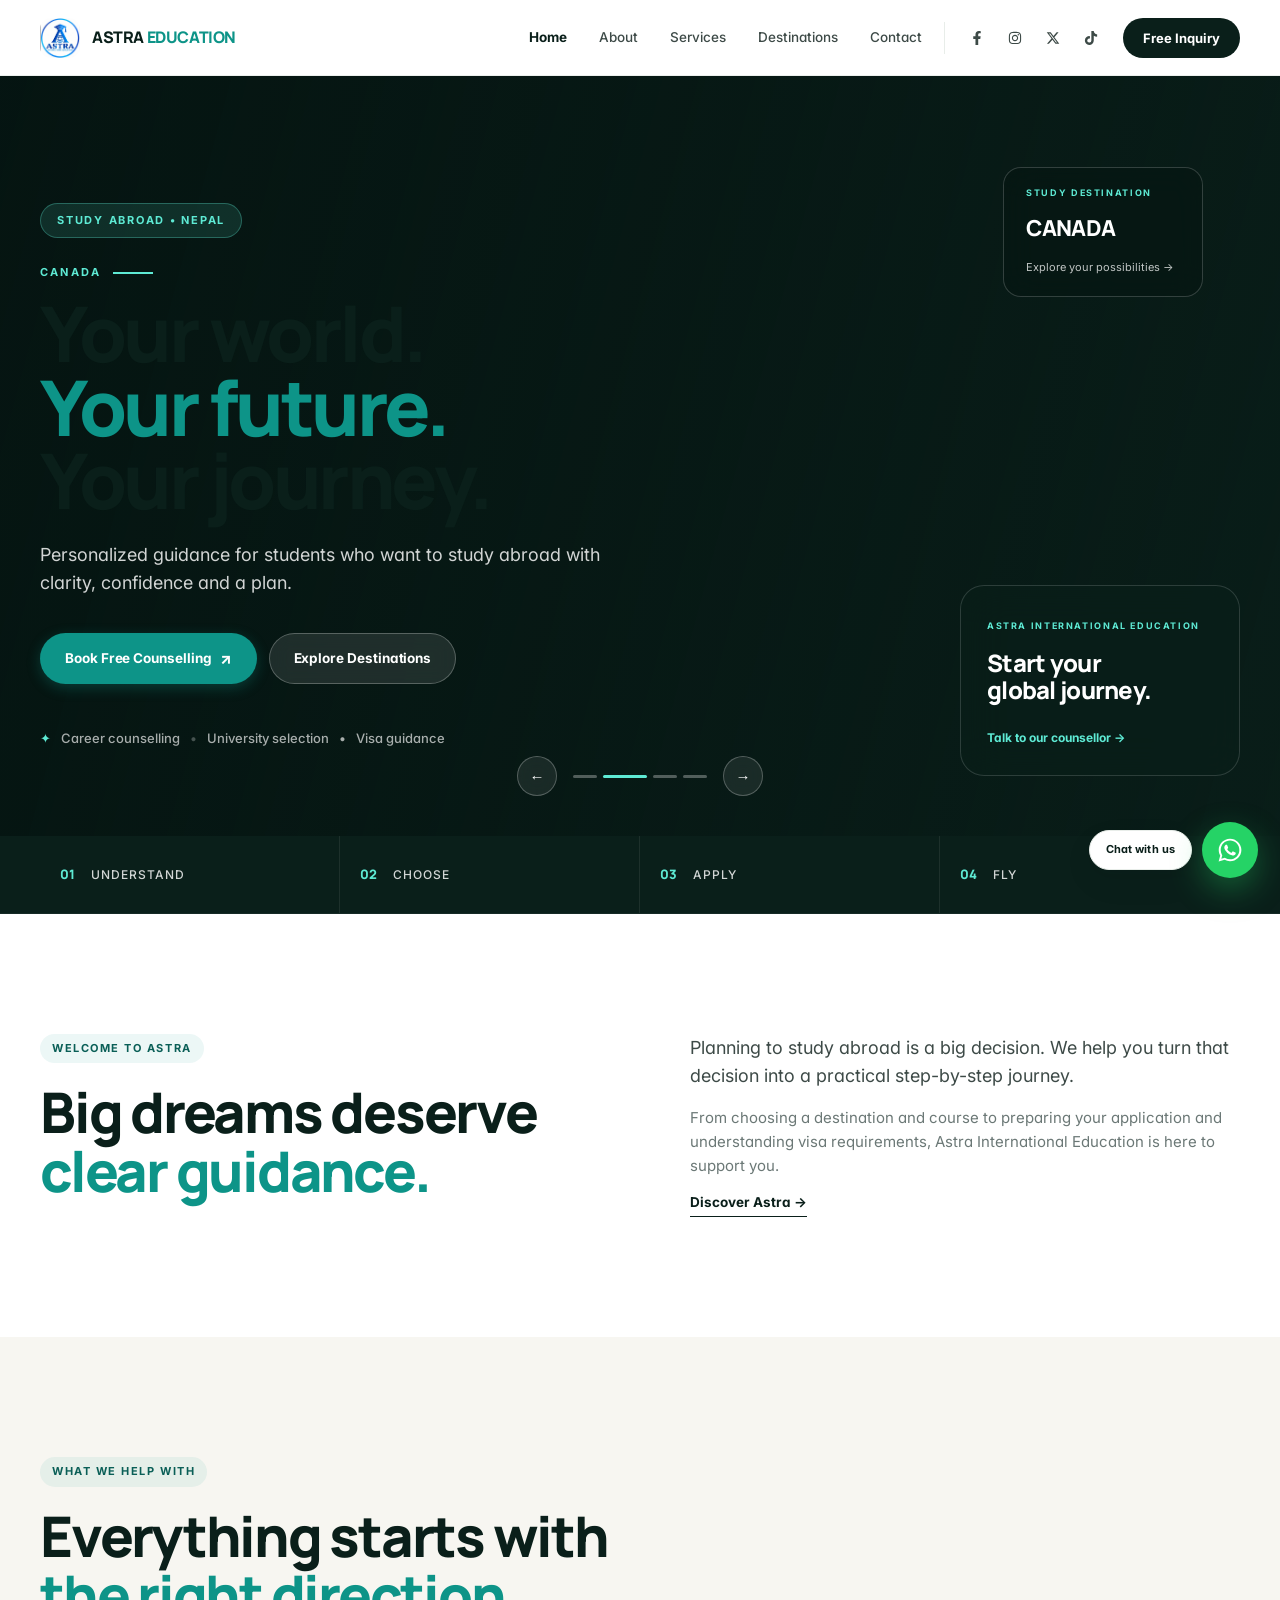
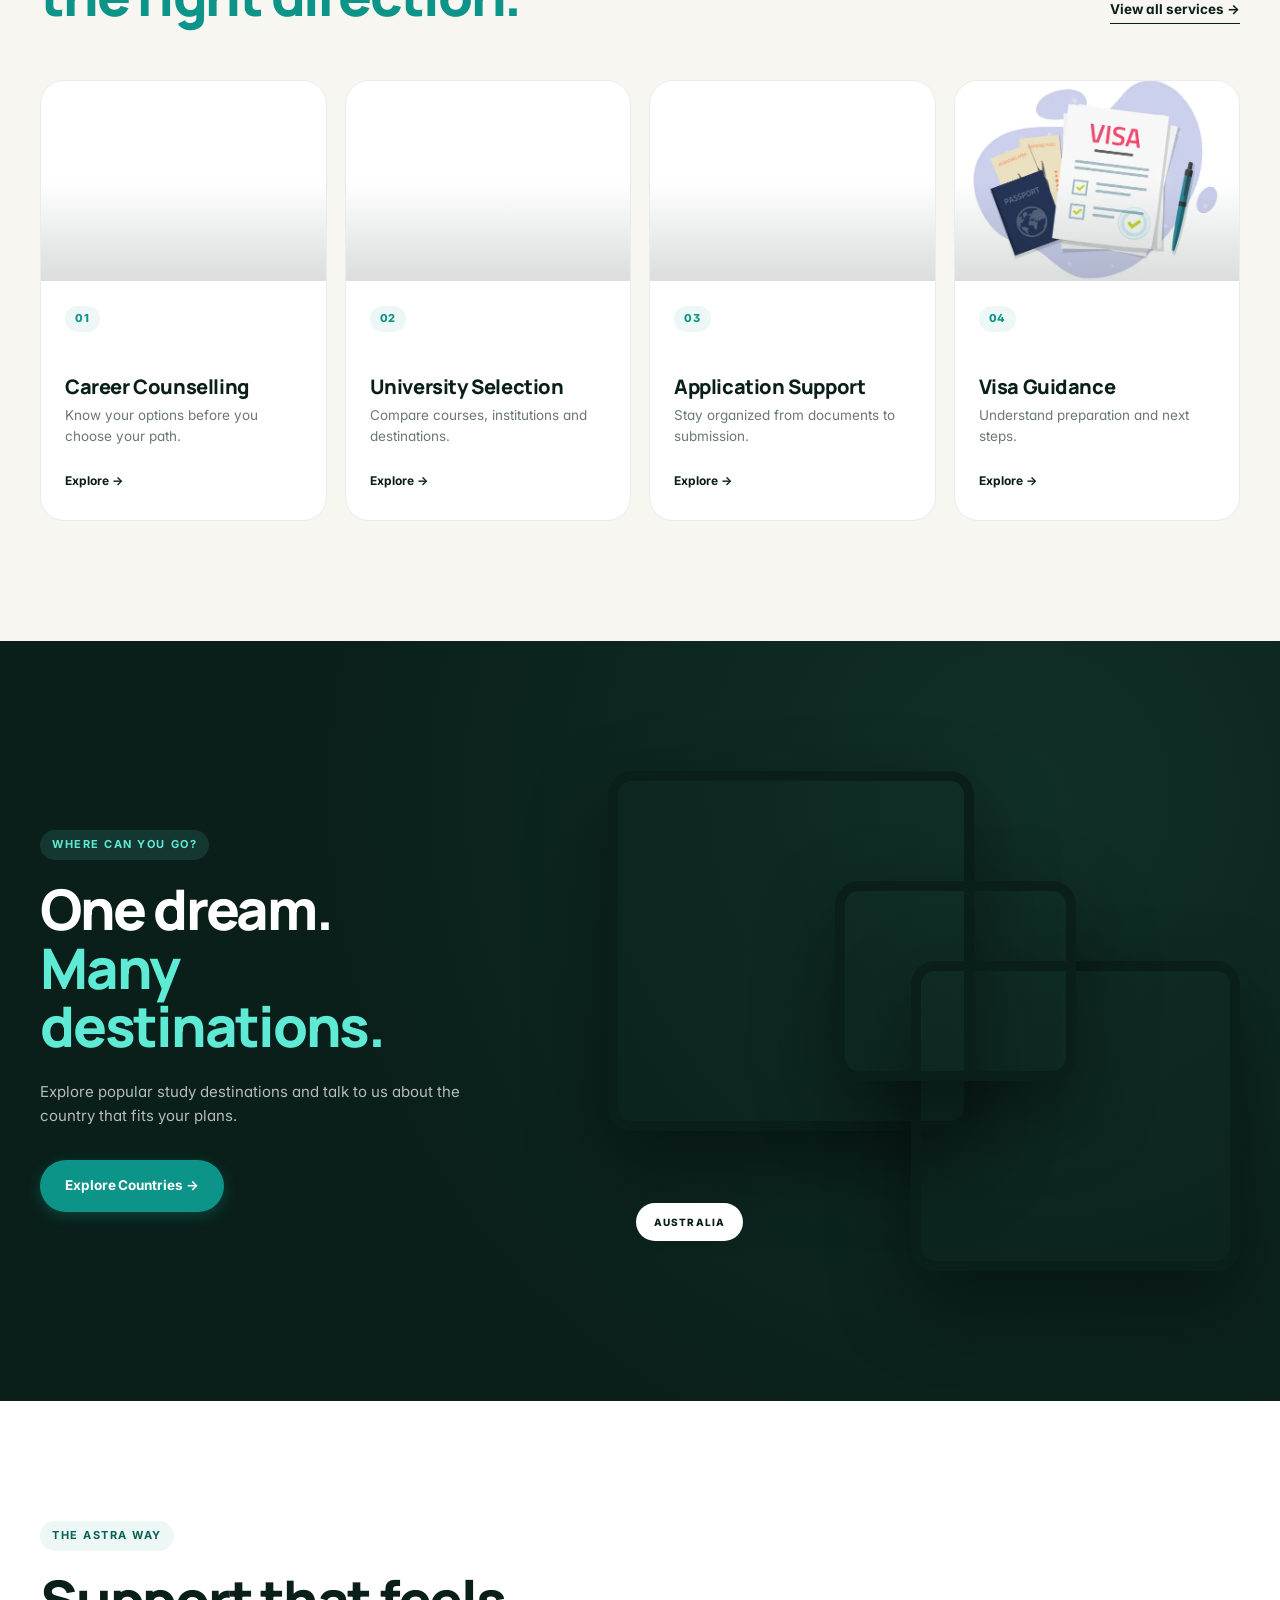
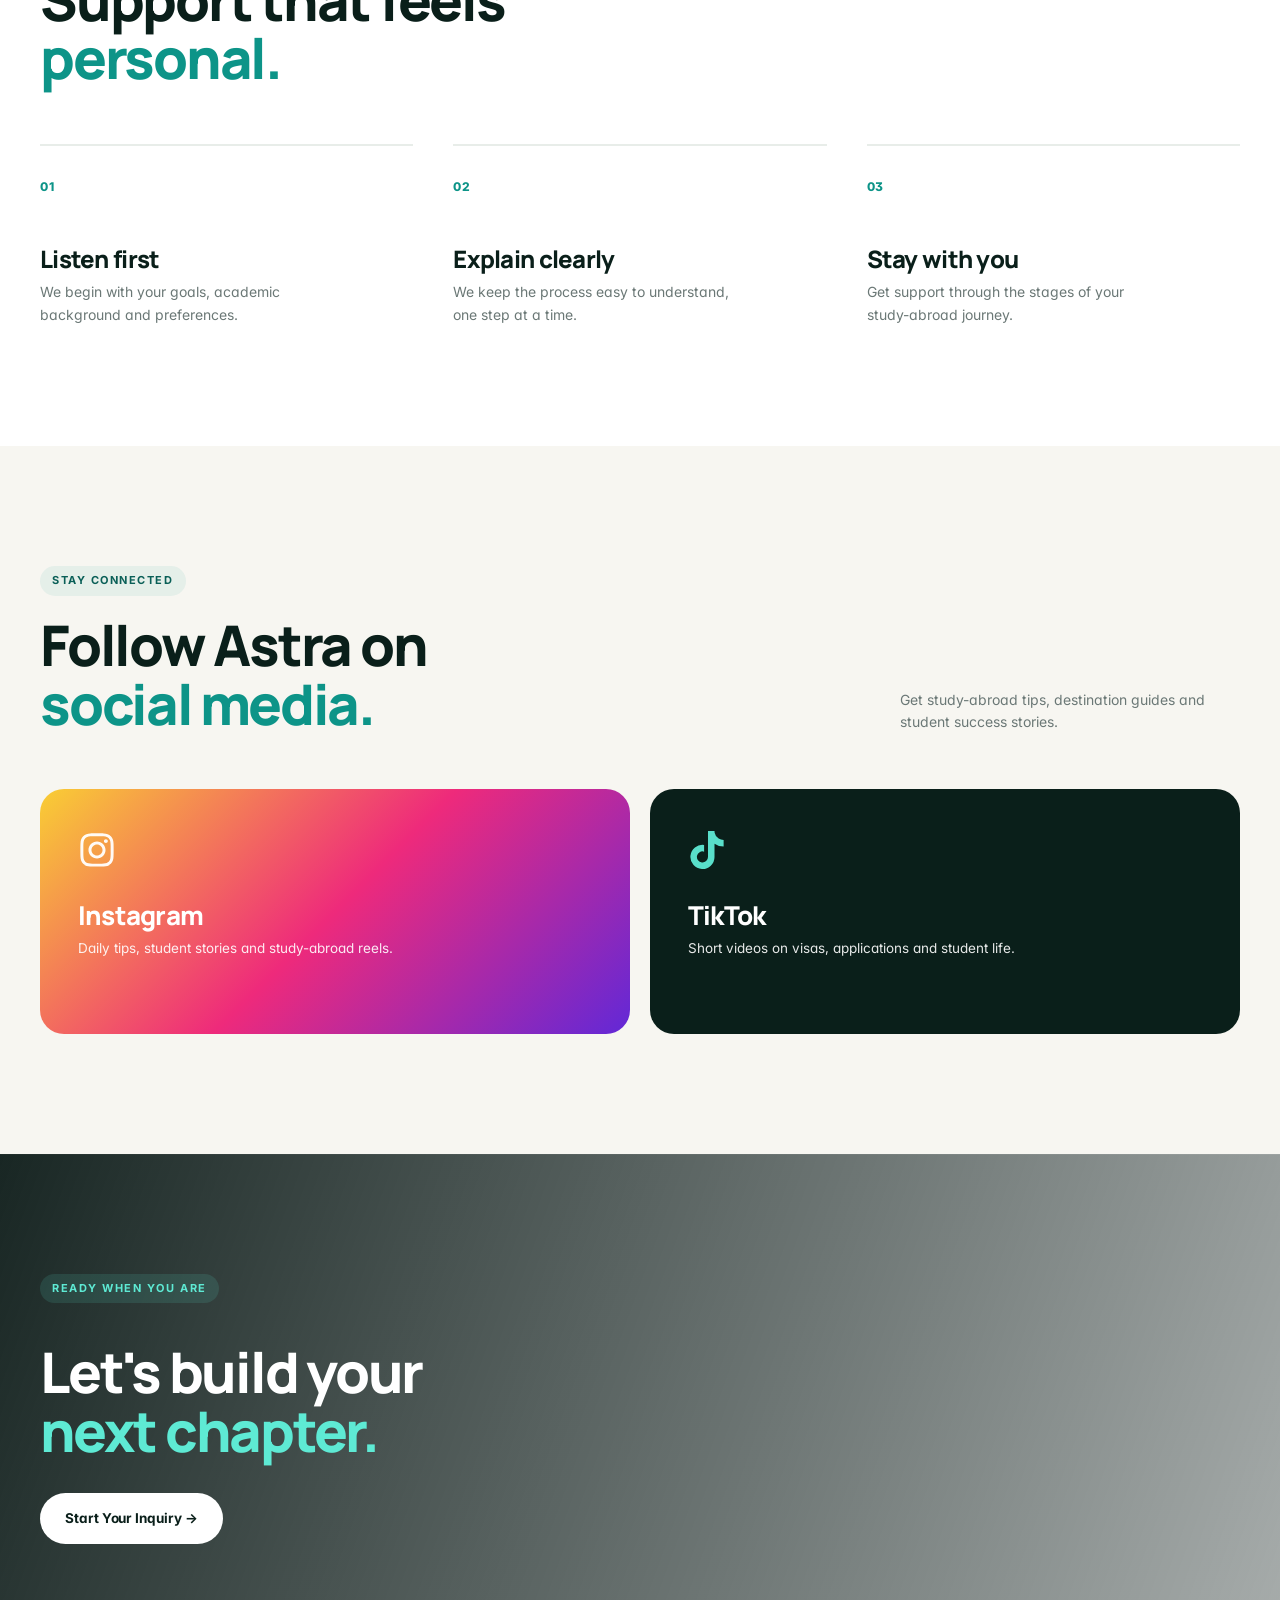
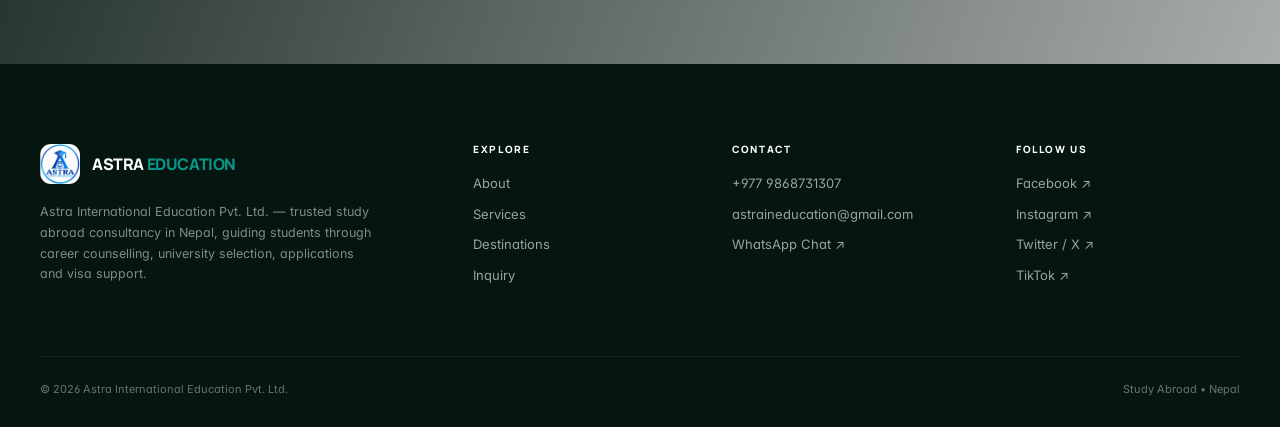
==== commit 1eb463b9: "Update index.html" ====
--- a/index.html
+++ b/index.html
@@ -87,6 +87,7 @@
     ]
   }
   </script>
+  <meta name="google-site-verification" content="Vq8qZtNQsZ5QBCi8oAz27IzodbOVx1mEr07GV_THsYQ" />
 </head>
 <body>
 
@@ -331,4 +332,4 @@
   <script src="assets/js/main.js"></script>
 
 </body>
-</html>+</html>
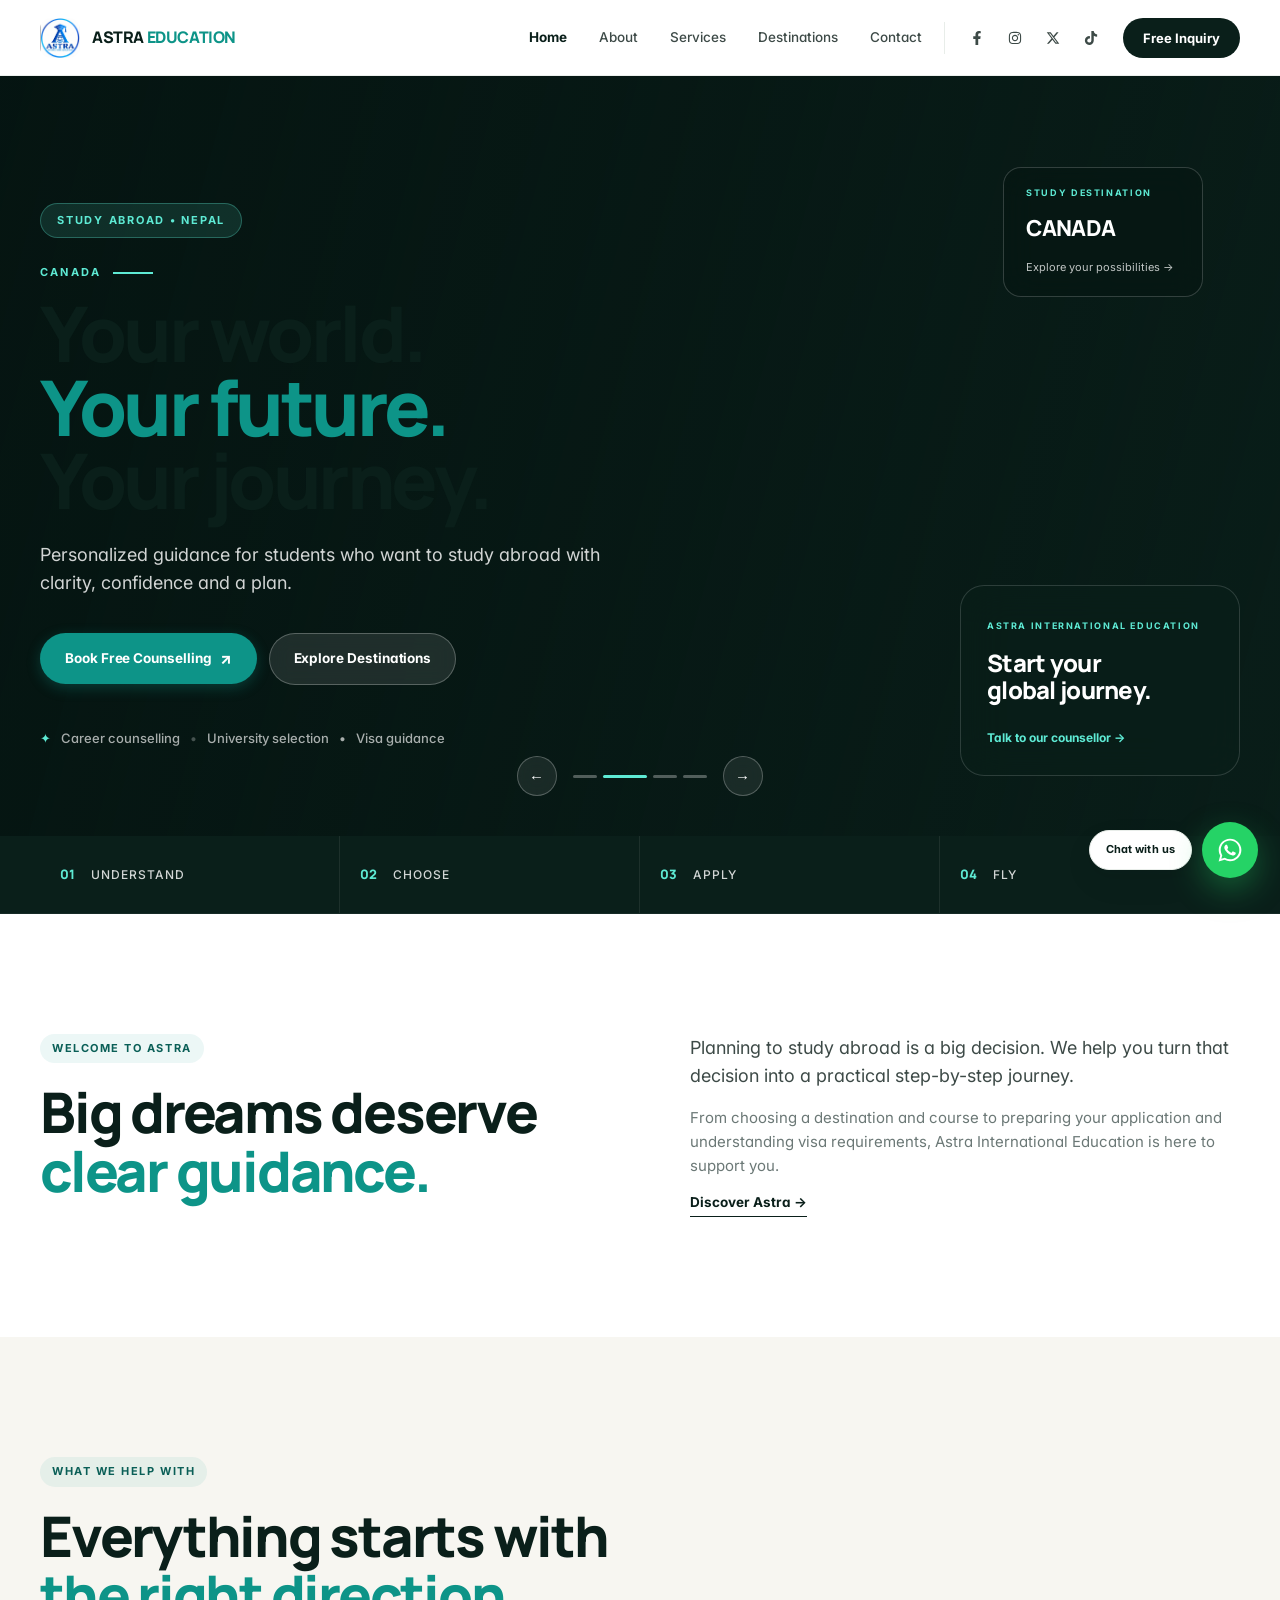
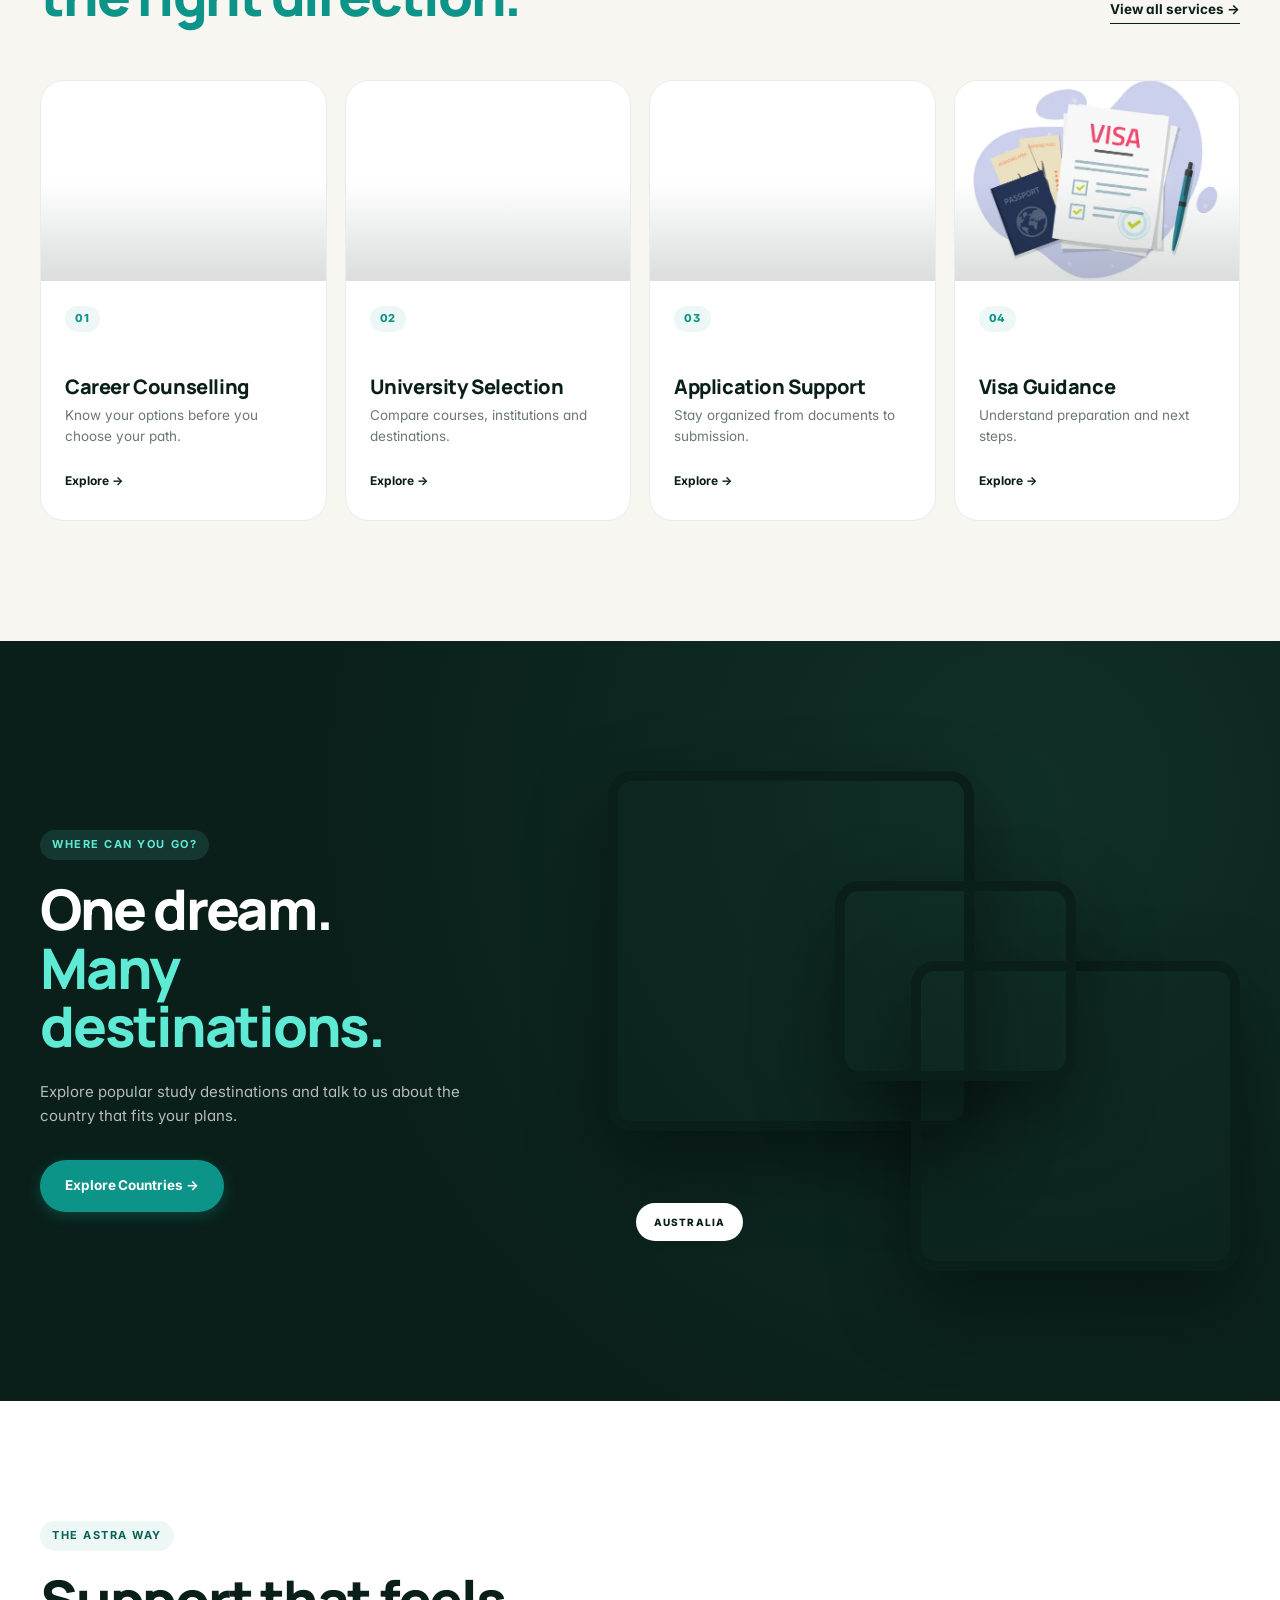
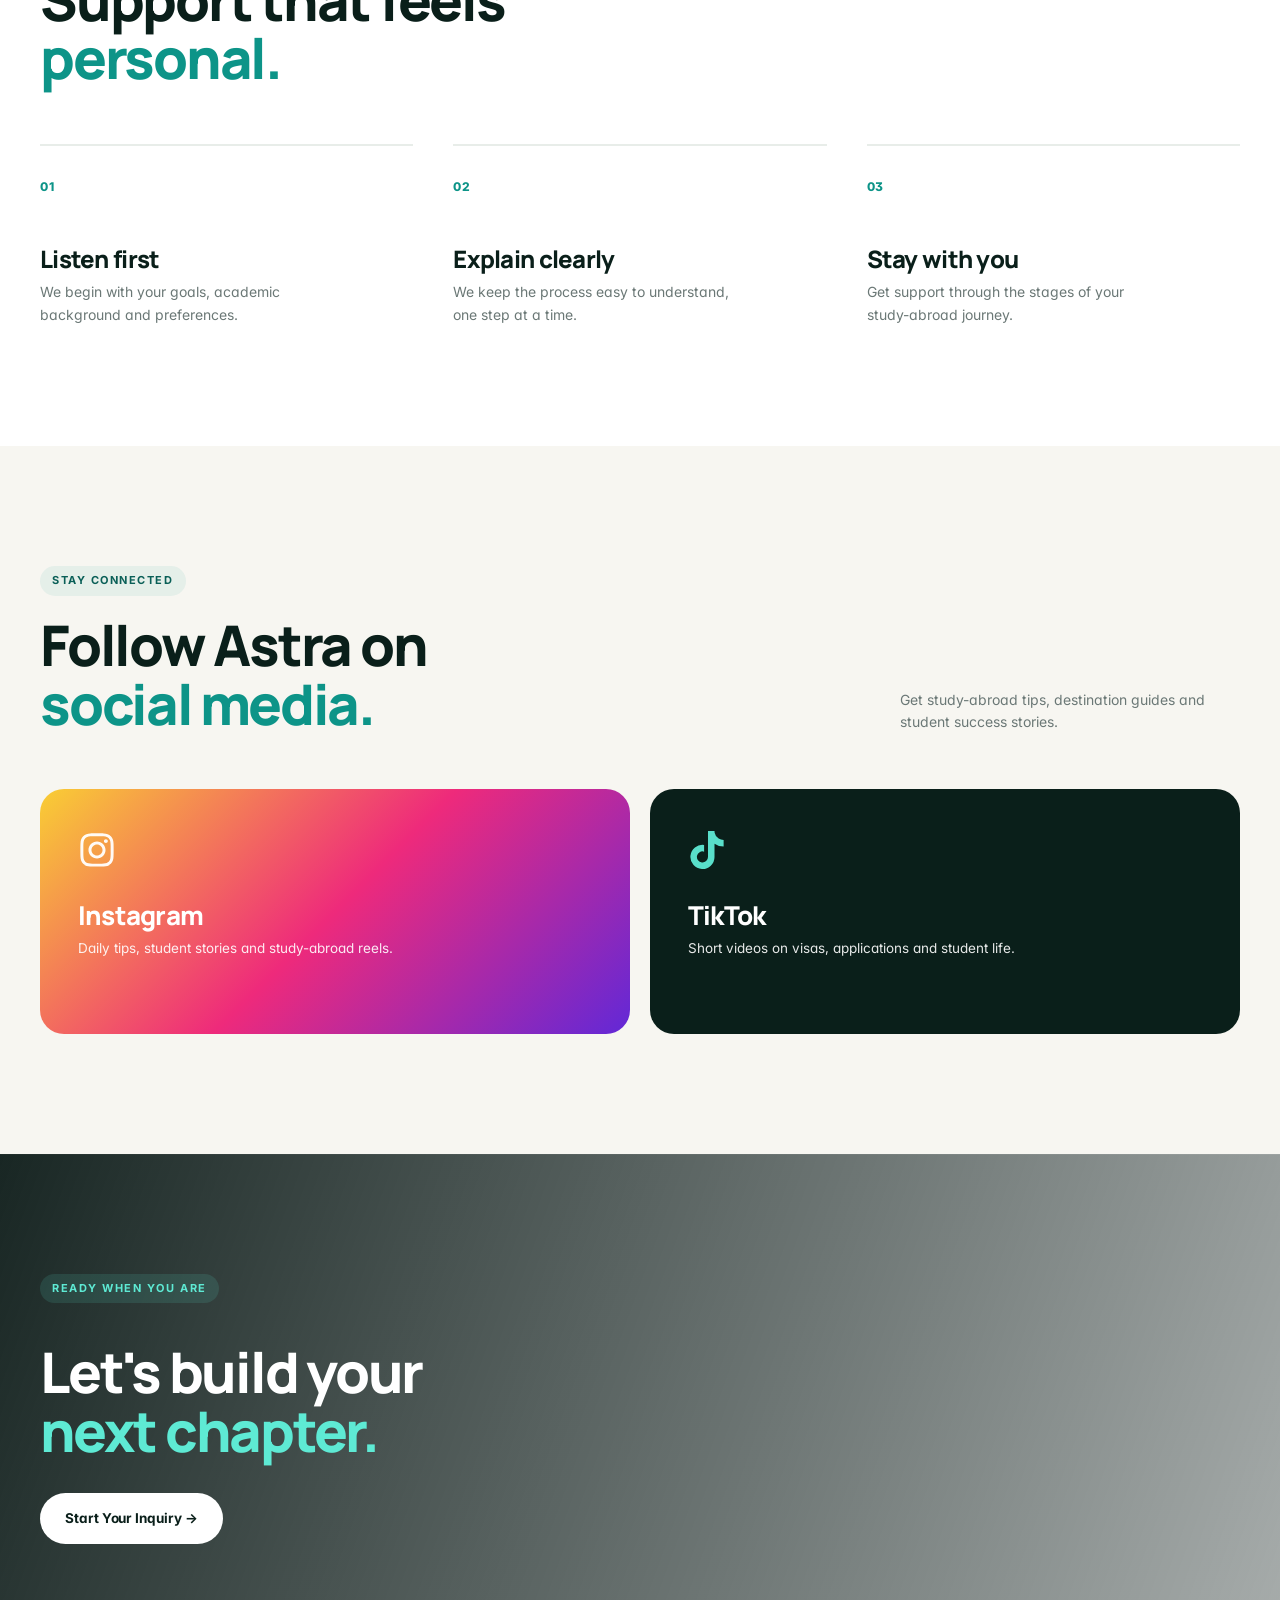
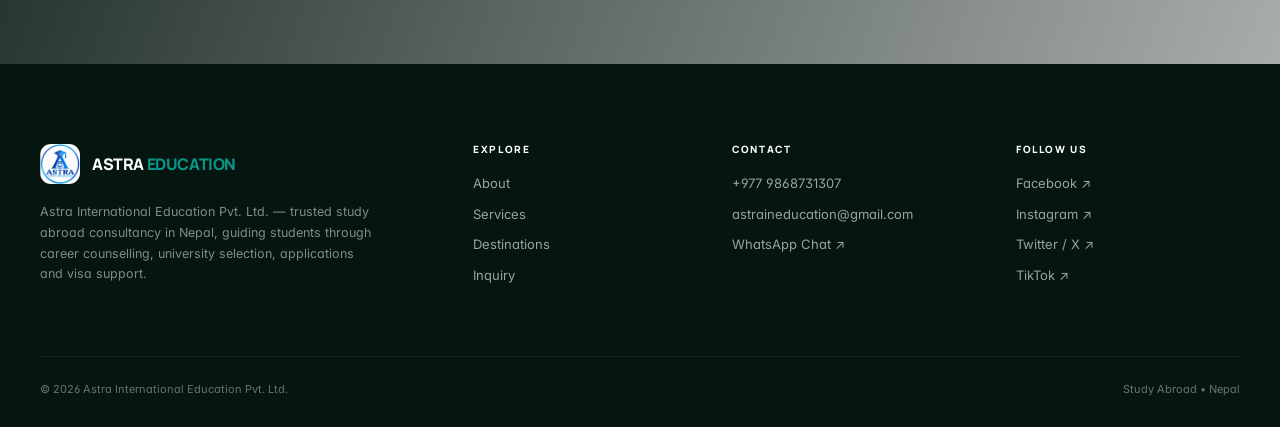
==== commit ad4e743f: "Update index.html" ====
--- a/index.html
+++ b/index.html
@@ -297,7 +297,7 @@
       </div>
 
       <div class="follow-grid">
-        <a href="https://www.instagram.com/" target="_blank" rel="noopener" class="follow-card ig">
+        <a href="https://www.instagram.com/astra_international_education?stkn=MWFtaGJoeHNqaHU0dw==" target="_blank" rel="noopener" class="follow-card ig">
           <svg xmlns="http://www.w3.org/2000/svg" viewBox="0 0 448 512" width="38" height="38" fill="#fff" aria-hidden="true">
             <path d="M224.1 141c-63.6 0-114.9 51.3-114.9 114.9s51.3 114.9 114.9 114.9S339 319.5 339 255.9 287.7 141 224.1 141zm0 189.6c-41.1 0-74.7-33.5-74.7-74.7s33.5-74.7 74.7-74.7 74.7 33.5 74.7 74.7-33.6 74.7-74.7 74.7zm146.4-194.3c0 14.9-12 26.8-26.8 26.8-14.9 0-26.8-12-26.8-26.8s12-26.8 26.8-26.8 26.8 12 26.8 26.8zm76.1 27.2c-1.7-35.9-9.9-67.7-36.2-93.9-26.2-26.2-58-34.4-93.9-36.2-37-2.1-147.9-2.1-184.9 0-35.8 1.7-67.6 9.9-93.9 36.1s-34.4 58-36.2 93.9c-2.1 37-2.1 147.9 0 184.9 1.7 35.9 9.9 67.7 36.2 93.9s58 34.4 93.9 36.2c37 2.1 147.9 2.1 184.9 0 35.9-1.7 67.7-9.9 93.9-36.2 26.2-26.2 34.4-58 36.2-93.9 2.1-37 2.1-147.8 0-184.8zM398.8 388c-7.8 19.6-22.9 34.7-42.6 42.6-29.5 11.7-99.5 9-132.1 9s-102.7 2.6-132.1-9c-19.6-7.8-34.7-22.9-42.6-42.6-11.7-29.5-9-99.5-9-132.1s-2.6-102.7 9-132.1c7.8-19.6 22.9-34.7 42.6-42.6 29.5-11.7 99.5-9 132.1-9s102.7-2.6 132.1 9c19.6 7.8 34.7 22.9 42.6 42.6 11.7 29.5 9 99.5 9 132.1s2.7 102.7-9 132.1z"/>
           </svg>
@@ -306,7 +306,7 @@
           <b></b>
         </a>
 
-        <a href="https://www.tiktok.com/" target="_blank" rel="noopener" class="follow-card tiktok">
+        <a href="https://www.tiktok.com/@astra_in_education" target="_blank" rel="noopener" class="follow-card tiktok">
           <svg xmlns="http://www.w3.org/2000/svg" viewBox="0 0 448 512" width="38" height="38" fill="#5eead4" aria-hidden="true">
             <path d="M448,209.91a210.06,210.06,0,0,1-122.77-39.25V349.38A162.55,162.55,0,1,1,185,188.31V278.2a74.62,74.62,0,1,0,52.23,71.18V0l88,0a121.18,121.18,0,0,0,1.86,22.17h0A122.18,122.18,0,0,0,381,102.39a121.43,121.43,0,0,0,67,20.14Z"/>
           </svg>
--- a/assets/css/style.css
+++ b/assets/css/style.css
@@ -966,7 +966,7 @@
   position: absolute;
   inset: 0 0 0 40px;
   border-radius: var(--radius-lg);
-  background-image: url('https://images.unsplash.com/photo-1523050854058-8df90110c9f1?auto=format&fit=crop&w=1400&q=90');
+  background-image: url('../images/astra_logo.png');
   background-size: cover;
   background-position: center;
   box-shadow: 0 40px 100px rgba(0, 0, 0, .35);
@@ -2339,4 +2339,4 @@
 .hero-copy h1 { animation-delay: .3s; }
 .hero-copy p { animation-delay: .4s; }
 .hero-copy .buttons { animation-delay: .5s; }
-.hero-copy .hero-mini { animation-delay: .6s; }+.hero-copy .hero-mini { animation-delay: .6s; }
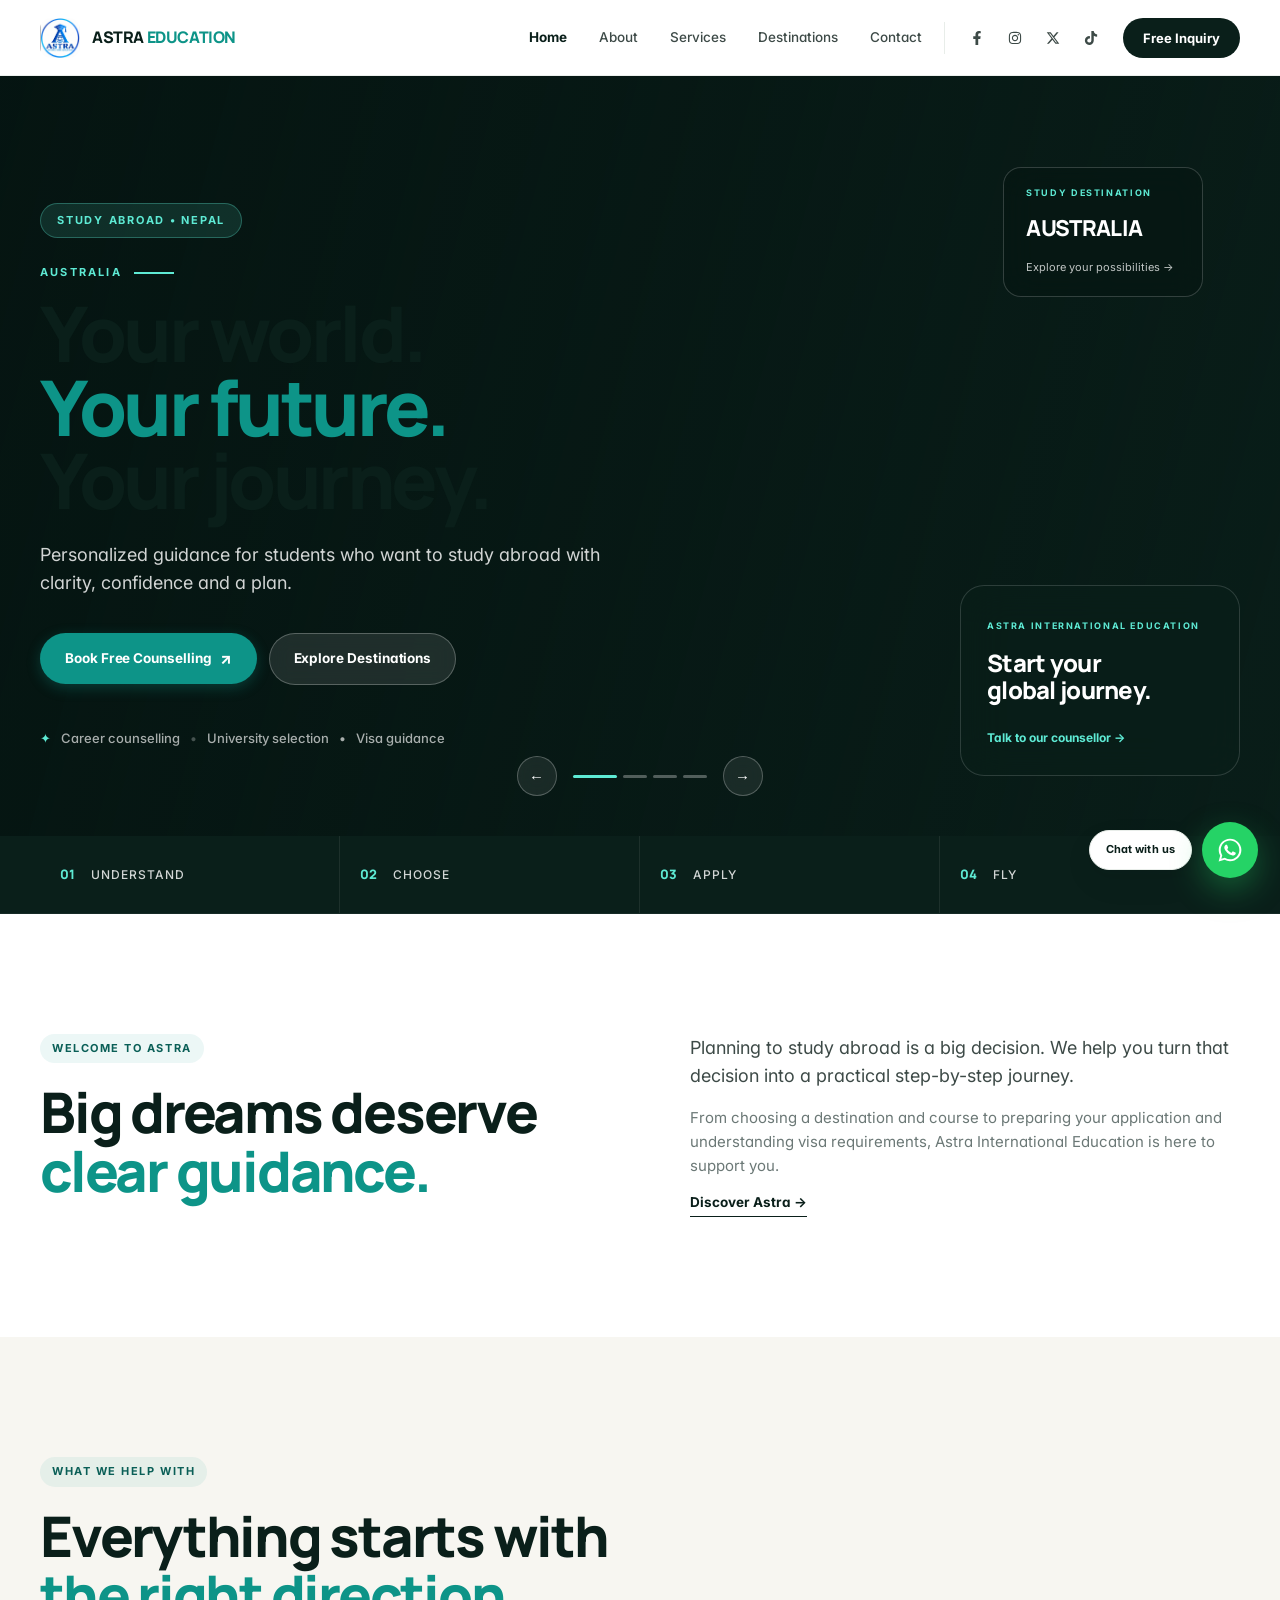
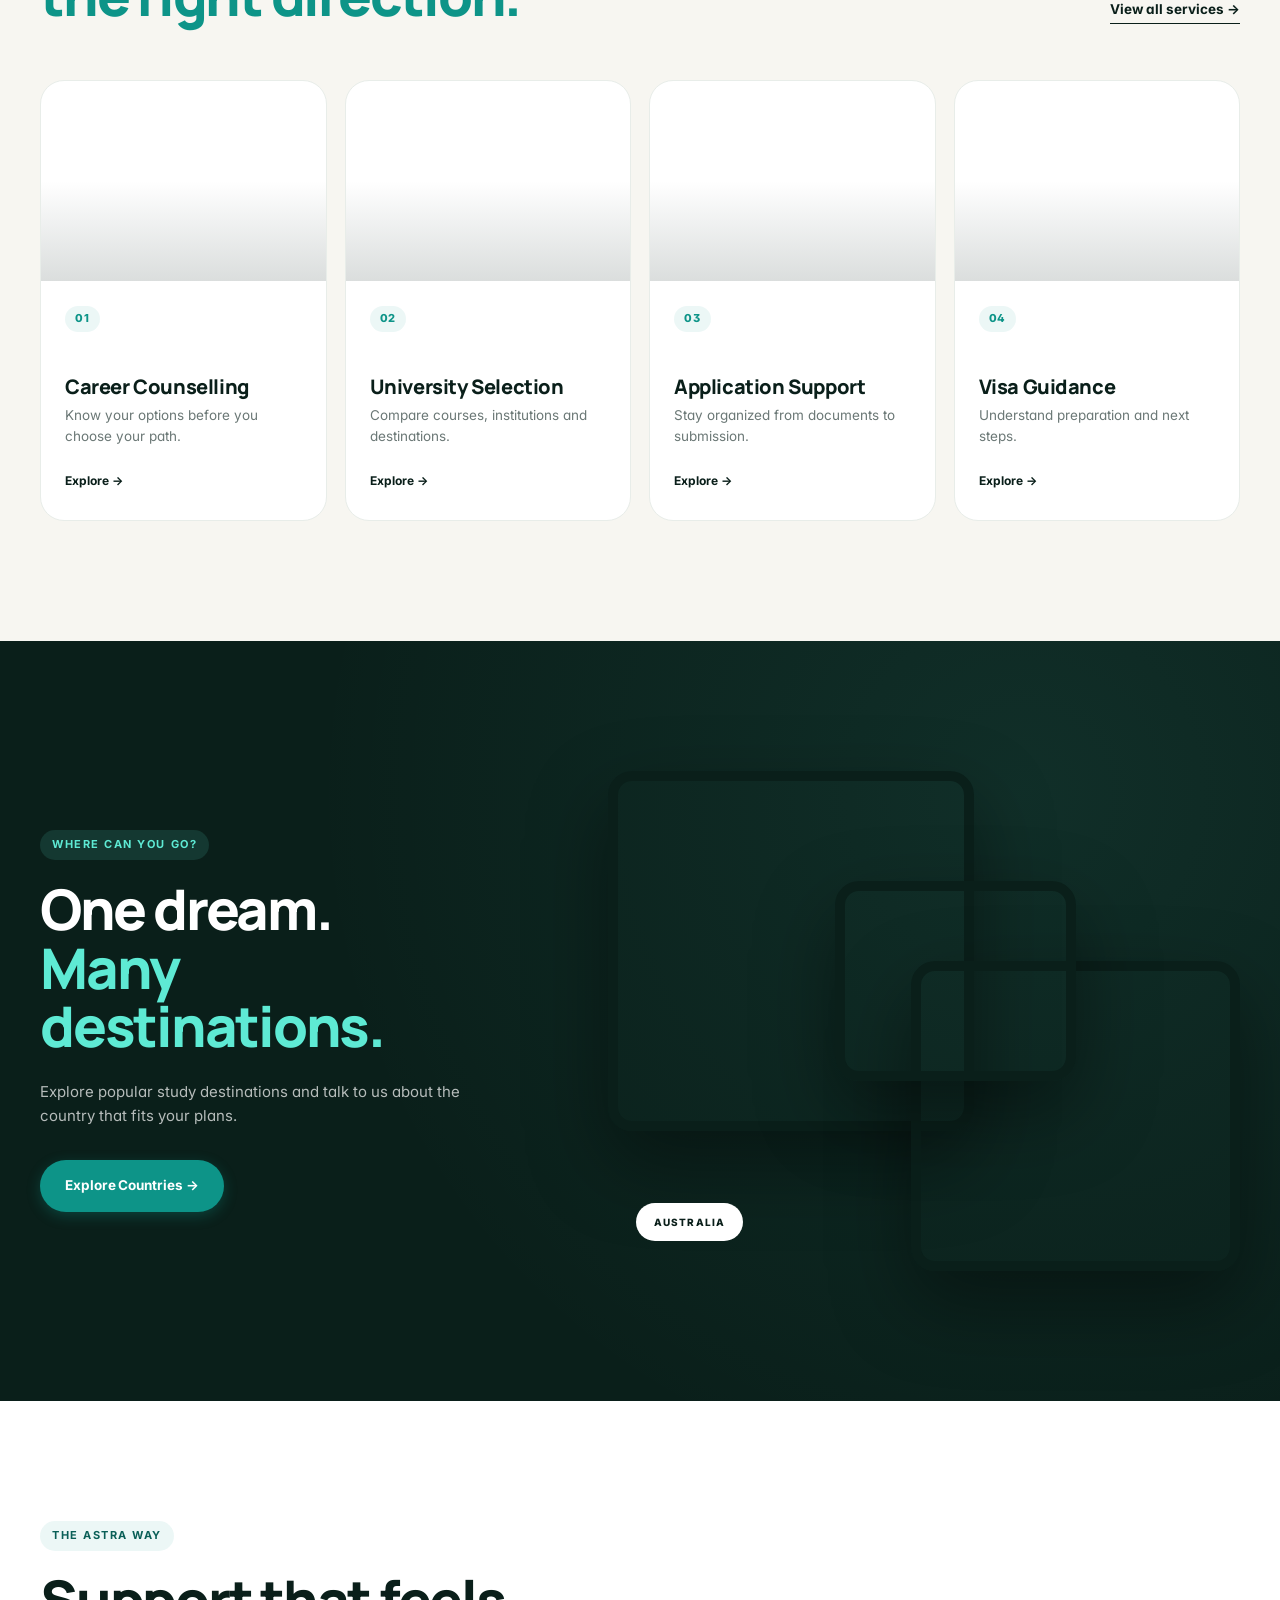
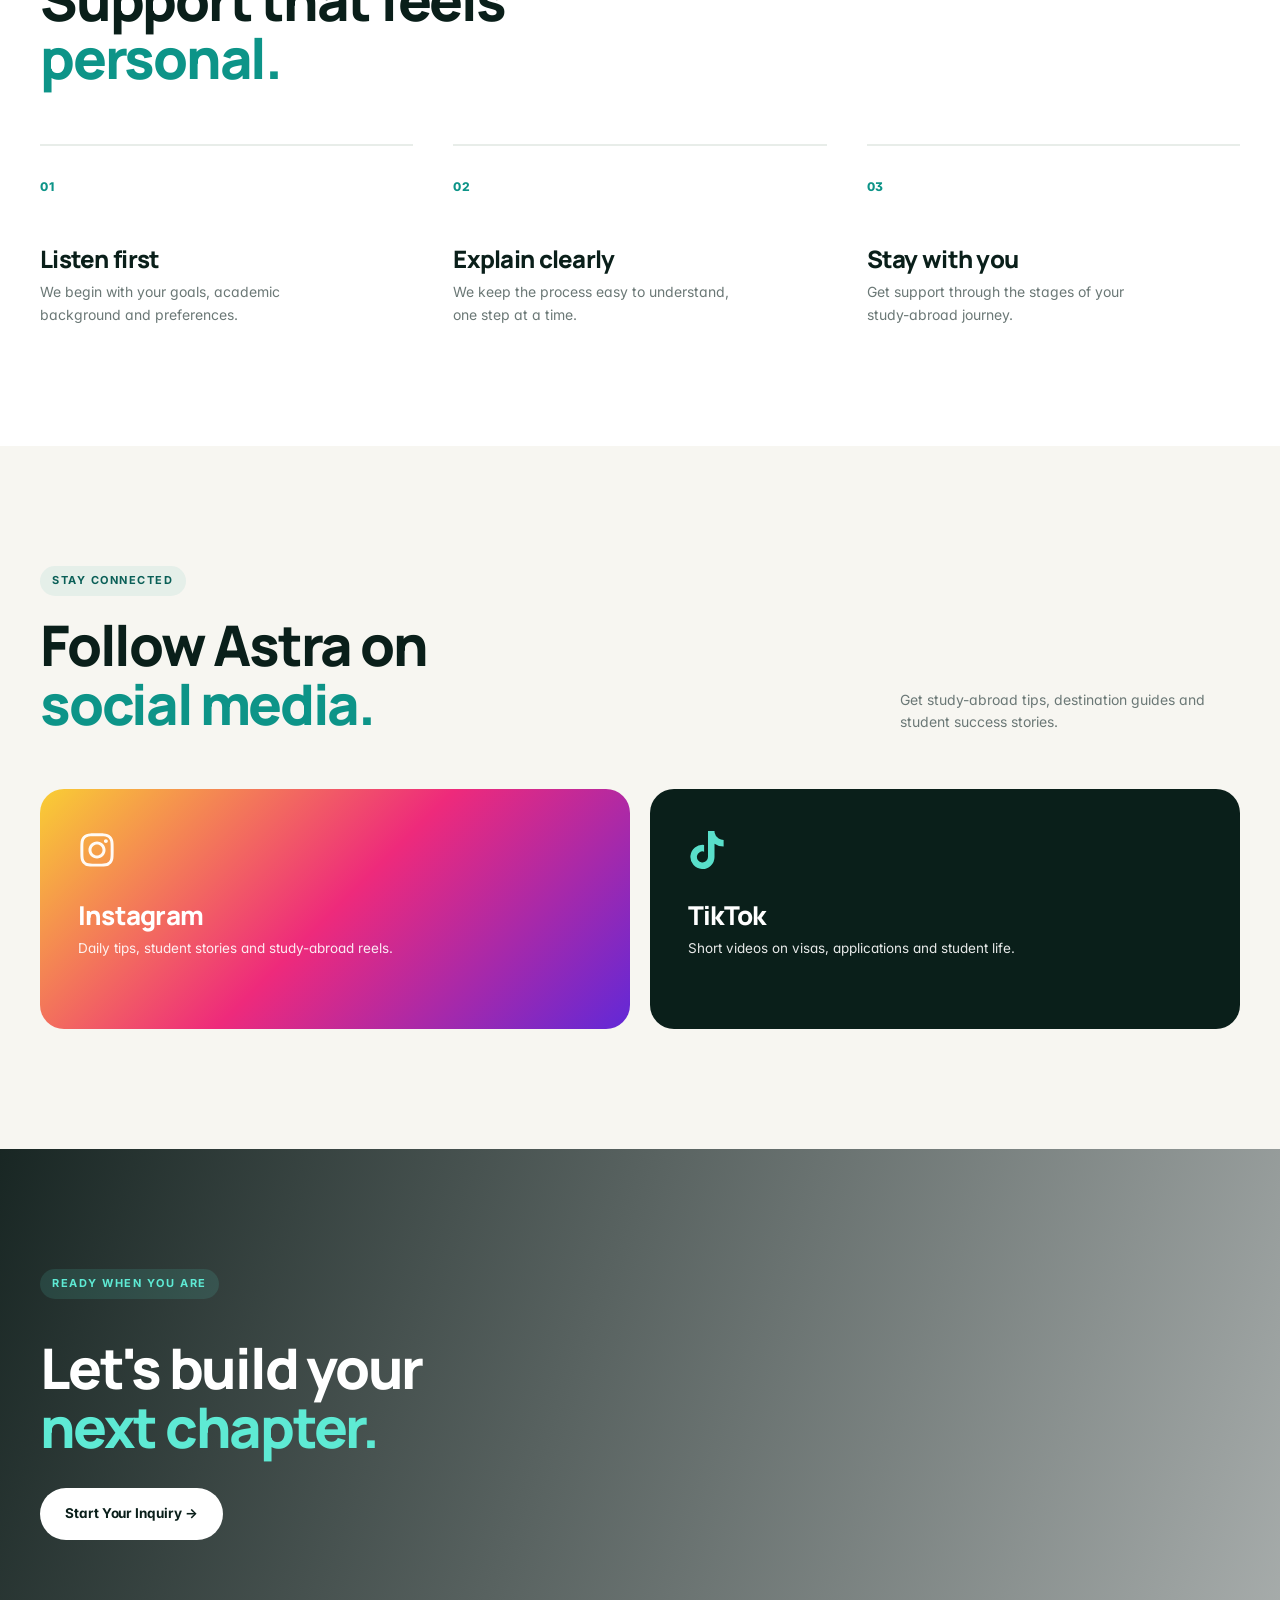
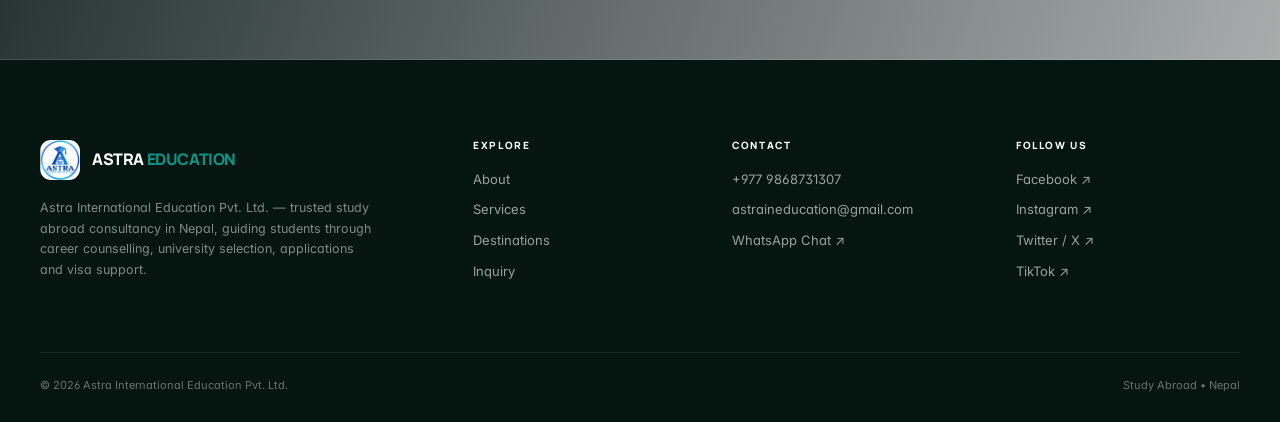
==== commit 9d0c8191: "Update index.html" ====
--- a/index.html
+++ b/index.html
@@ -15,7 +15,6 @@
   <link rel="icon" type="image/png" href="assets/images/astra_logo.png">
   <link rel="apple-touch-icon" href="assets/images/astra_logo.png">
 
-  <!-- Open Graph -->
   <meta property="og:type" content="website">
   <meta property="og:site_name" content="Astra Educational Consultancy">
   <meta property="og:url" content="https://astrainternationaledu.edu.np/">
@@ -26,7 +25,6 @@
   <meta property="og:image:height" content="630">
   <meta property="og:locale" content="en_US">
 
-  <!-- Twitter -->
   <meta name="twitter:card" content="summary_large_image">
   <meta name="twitter:title" content="Astra Educational Consultancy | Study Abroad Experts in Nepal">
   <meta name="twitter:description" content="Expert study abroad counselling in Nepal.">
@@ -65,7 +63,9 @@
           "availableLanguage": ["English", "Nepali"]
         },
         "sameAs": [
-          "https://www.facebook.com/profile.php?id=61571321215933"
+          "https://www.facebook.com/profile.php?id=61571321215933",
+          "https://www.instagram.com/astra_international_education",
+          "https://www.tiktok.com/@astra_in_education"
         ]
       },
       {
@@ -87,7 +87,6 @@
     ]
   }
   </script>
-  <meta name="google-site-verification" content="Vq8qZtNQsZ5QBCi8oAz27IzodbOVx1mEr07GV_THsYQ" />
 </head>
 <body>
 
@@ -228,7 +227,7 @@
         </a>
 
         <a class="service-photo-card" href="services.html#visa">
-          <div class="pic" role="img" aria-label="Visa guidance" style="background-image:url('assets/images/visa_guide.png')"></div>
+          <div class="pic" role="img" aria-label="Visa guidance" style="background-image:url('https://images.unsplash.com/photo-1540331547168-8b63109225b7?auto=format&fit=crop&w=1000&q=85')"></div>
           <div class="card-body">
             <span>04</span>
             <h3>Visa Guidance</h3>
@@ -297,13 +296,12 @@
       </div>
 
       <div class="follow-grid">
-        <a href="https://www.instagram.com/astra_international_education?stkn=MWFtaGJoeHNqaHU0dw==" target="_blank" rel="noopener" class="follow-card ig">
+        <a href="https://www.instagram.com/astra_international_education" target="_blank" rel="noopener" class="follow-card ig">
           <svg xmlns="http://www.w3.org/2000/svg" viewBox="0 0 448 512" width="38" height="38" fill="#fff" aria-hidden="true">
             <path d="M224.1 141c-63.6 0-114.9 51.3-114.9 114.9s51.3 114.9 114.9 114.9S339 319.5 339 255.9 287.7 141 224.1 141zm0 189.6c-41.1 0-74.7-33.5-74.7-74.7s33.5-74.7 74.7-74.7 74.7 33.5 74.7 74.7-33.6 74.7-74.7 74.7zm146.4-194.3c0 14.9-12 26.8-26.8 26.8-14.9 0-26.8-12-26.8-26.8s12-26.8 26.8-26.8 26.8 12 26.8 26.8zm76.1 27.2c-1.7-35.9-9.9-67.7-36.2-93.9-26.2-26.2-58-34.4-93.9-36.2-37-2.1-147.9-2.1-184.9 0-35.8 1.7-67.6 9.9-93.9 36.1s-34.4 58-36.2 93.9c-2.1 37-2.1 147.9 0 184.9 1.7 35.9 9.9 67.7 36.2 93.9s58 34.4 93.9 36.2c37 2.1 147.9 2.1 184.9 0 35.9-1.7 67.7-9.9 93.9-36.2 26.2-26.2 34.4-58 36.2-93.9 2.1-37 2.1-147.8 0-184.8zM398.8 388c-7.8 19.6-22.9 34.7-42.6 42.6-29.5 11.7-99.5 9-132.1 9s-102.7 2.6-132.1-9c-19.6-7.8-34.7-22.9-42.6-42.6-11.7-29.5-9-99.5-9-132.1s-2.6-102.7 9-132.1c7.8-19.6 22.9-34.7 42.6-42.6 29.5-11.7 99.5-9 132.1-9s102.7-2.6 132.1 9c19.6 7.8 34.7 22.9 42.6 42.6 11.7 29.5 9 99.5 9 132.1s2.7 102.7-9 132.1z"/>
           </svg>
           <h3>Instagram</h3>
           <p>Daily tips, student stories and study-abroad reels.</p>
-          <b></b>
         </a>
 
         <a href="https://www.tiktok.com/@astra_in_education" target="_blank" rel="noopener" class="follow-card tiktok">
@@ -312,7 +310,6 @@
           </svg>
           <h3>TikTok</h3>
           <p>Short videos on visas, applications and student life.</p>
-          <b></b>
         </a>
       </div>
     </div>
